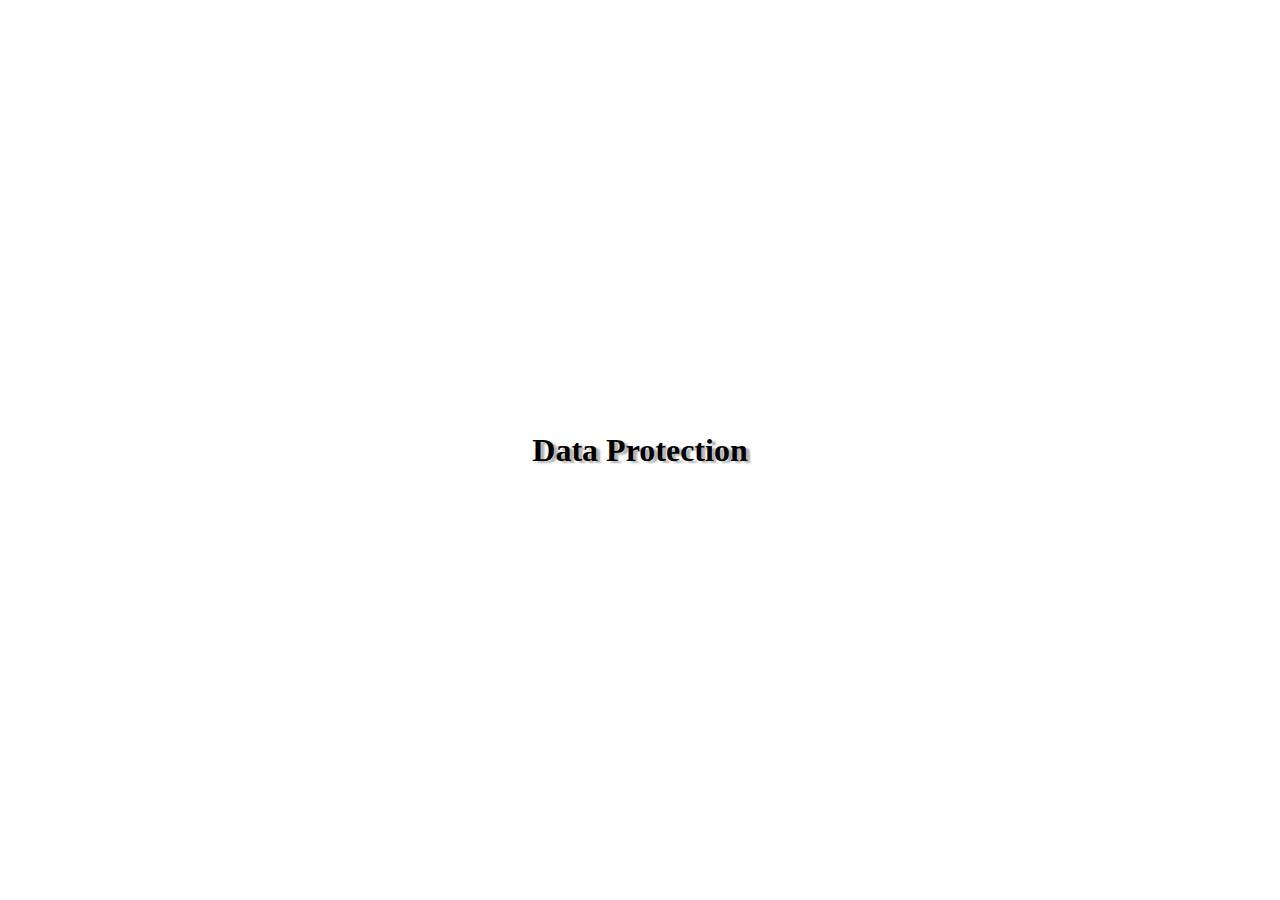
==== data-protection.html @ 67b08e8c "implementing game logic" ====
<!DOCTYPE html>
<html lang="en" translate="no">

<head>
    <meta charset="UTF-8">
    <meta name="viewport" content="width=device-width, initial-scale=1.0">
    <title>Data Protection</title>

    <link rel="stylesheet" href="./style.css">
    <link rel="shortcut icon" href="./img/3_enemies_chicken/chicken_normal/1_walk/2_w.png" type="image/x-icon">

</head>
<body>

    <h1>Data Protection</h1>
    
</body>
</html>
---- style.css ----
@font-face {
    font-family: Rio Grande;
    src: url('./fonts/RioGrande.ttf');
}

.d-none {
    display: none !important;
}

html {
    background: url('./img/10_additional/6zif_0t9r_210426_generated.png') no-repeat center center fixed;
    -webkit-background-size: cover;
    -moz-background-size: cover;
    -o-background-size: cover;
    background-size: cover;
}

body {
    display: flex;
    flex-direction: column;
    align-items: center;
    justify-content: center;
    height: 100vh;
    font-family: 'Rio Grande';
    margin: 0;
}

h1 {
    font-family: 'Rio Grande', serif;
    text-shadow: 4px 2px 2px rgba(0, 0, 0, 0.3);
}

canvas {
    background-color: white;
    display: block;
}

.hud-button {
    width: 40px;
}

.hud-button:hover {
    filter: brightness(80%);
    cursor: pointer;
}

.hud-button:active {
    filter: brightness(60%);
}

.mirrored {
    -webkit-transform: scaleX(-1);
    transform: scaleX(-1);
}

.flex-row {
    display: flex;
}

.help-img {
    height: 60px;
}

#user-interface {
    display: flex;
    flex-direction: column;
}

.pos-relative {
    position: relative;
}

.centered {
    justify-content: center;
}

.gap-32 {
    gap: 32px;
}

.gap-8 {
    gap: 8px;
}

.text-centered {
    text-align: center;
}

#hud-top {
    position: absolute;
    top: 0;
    right: 0;
    padding: 8px;
    z-index: 9;
}

#hud-bottom {
    position: absolute;
    bottom: 0;
    left: 0;
    right: 0;
    padding: 8px;
    display: flex;
    justify-content: space-between;
    z-index: 10;
}

#startscreen {
    position: absolute;
    top: 0;
    left: 0;
    width: 720px;
    height: 480px;
    z-index: 12;
}

#imprint-overlay {
    z-index: 3;
    align-items: flex-start;
    padding-top: 130px;
}

#button-start {
    z-index: 13;
    bottom: 0;
    height: 75px;
}

.centered-buttons {
    position: absolute;
    left: 0;
    right: 0;
    display: flex;
    justify-content: center;
    align-items: center;
    gap: 16px;
}

.centered-buttons img {
    width: 120px;
}

.centered-buttons a {
    color: unset;
    text-decoration: none;
    display: flex;
    justify-content: center;
    align-items: center;
    text-align: center;
}

.centered-buttons div:hover {
    filter: brightness(80%);
    cursor: pointer;
}

.centered-buttons a:hover {
    filter: brightness(80%);
    cursor: pointer;
}

.centered-buttons div:active {
    filter: brightness(60%);
}

.centered-buttons a:active {
    filter: brightness(60%);
}

.centered-buttons div {
    position: absolute;
    display: flex;
    justify-content: center;
    align-items: center;
}




#endscreen-game-over {
    position: absolute;
    top: 0;
    left: 0;
    width: 720px;
    height: 480px;
    z-index: 4;
}

/* #help-overlay {
    position: absolute;
    top: 0;
    left: 0;
    right: 0;
    bottom: 0;
    display: flex;
    flex-direction: column;
    justify-content: center;
    padding-top: 100px;
    background-color: rgba(0, 0, 0, 0.3);
} */

.overlay {
    position: absolute;
    top: 0;
    left: 0;
    right: 0;
    bottom: 0;
    /* display: flex;
    flex-direction: column;
    justify-content: center; */
    padding-top: 100px;
    background-color: rgba(0, 0, 0, 0.3);
}

/* Smartphones */
@media only screen and (max-width: 720px) {
    
    canvas {
        width: 100%;
    }
}

@media only screen and (max-height: 480px) {
    
    canvas {
        height: 100vh;
    }
}
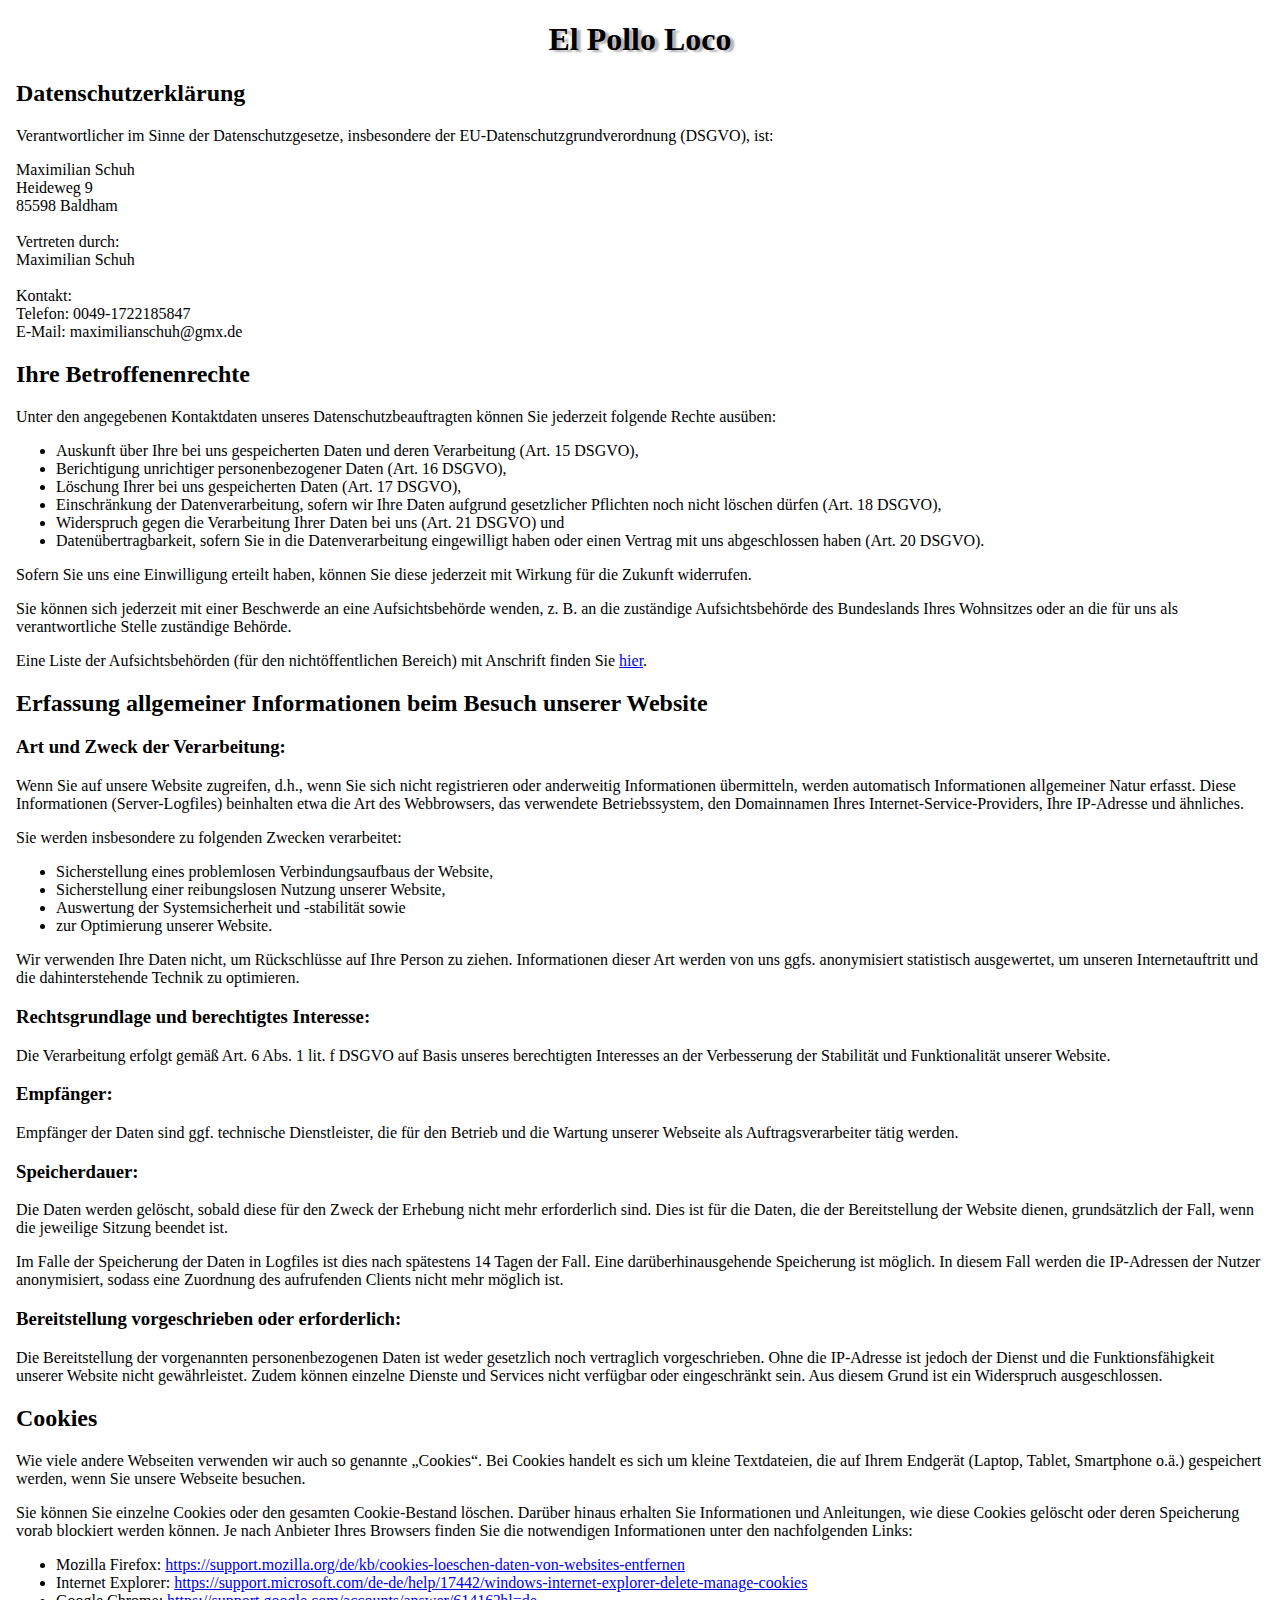
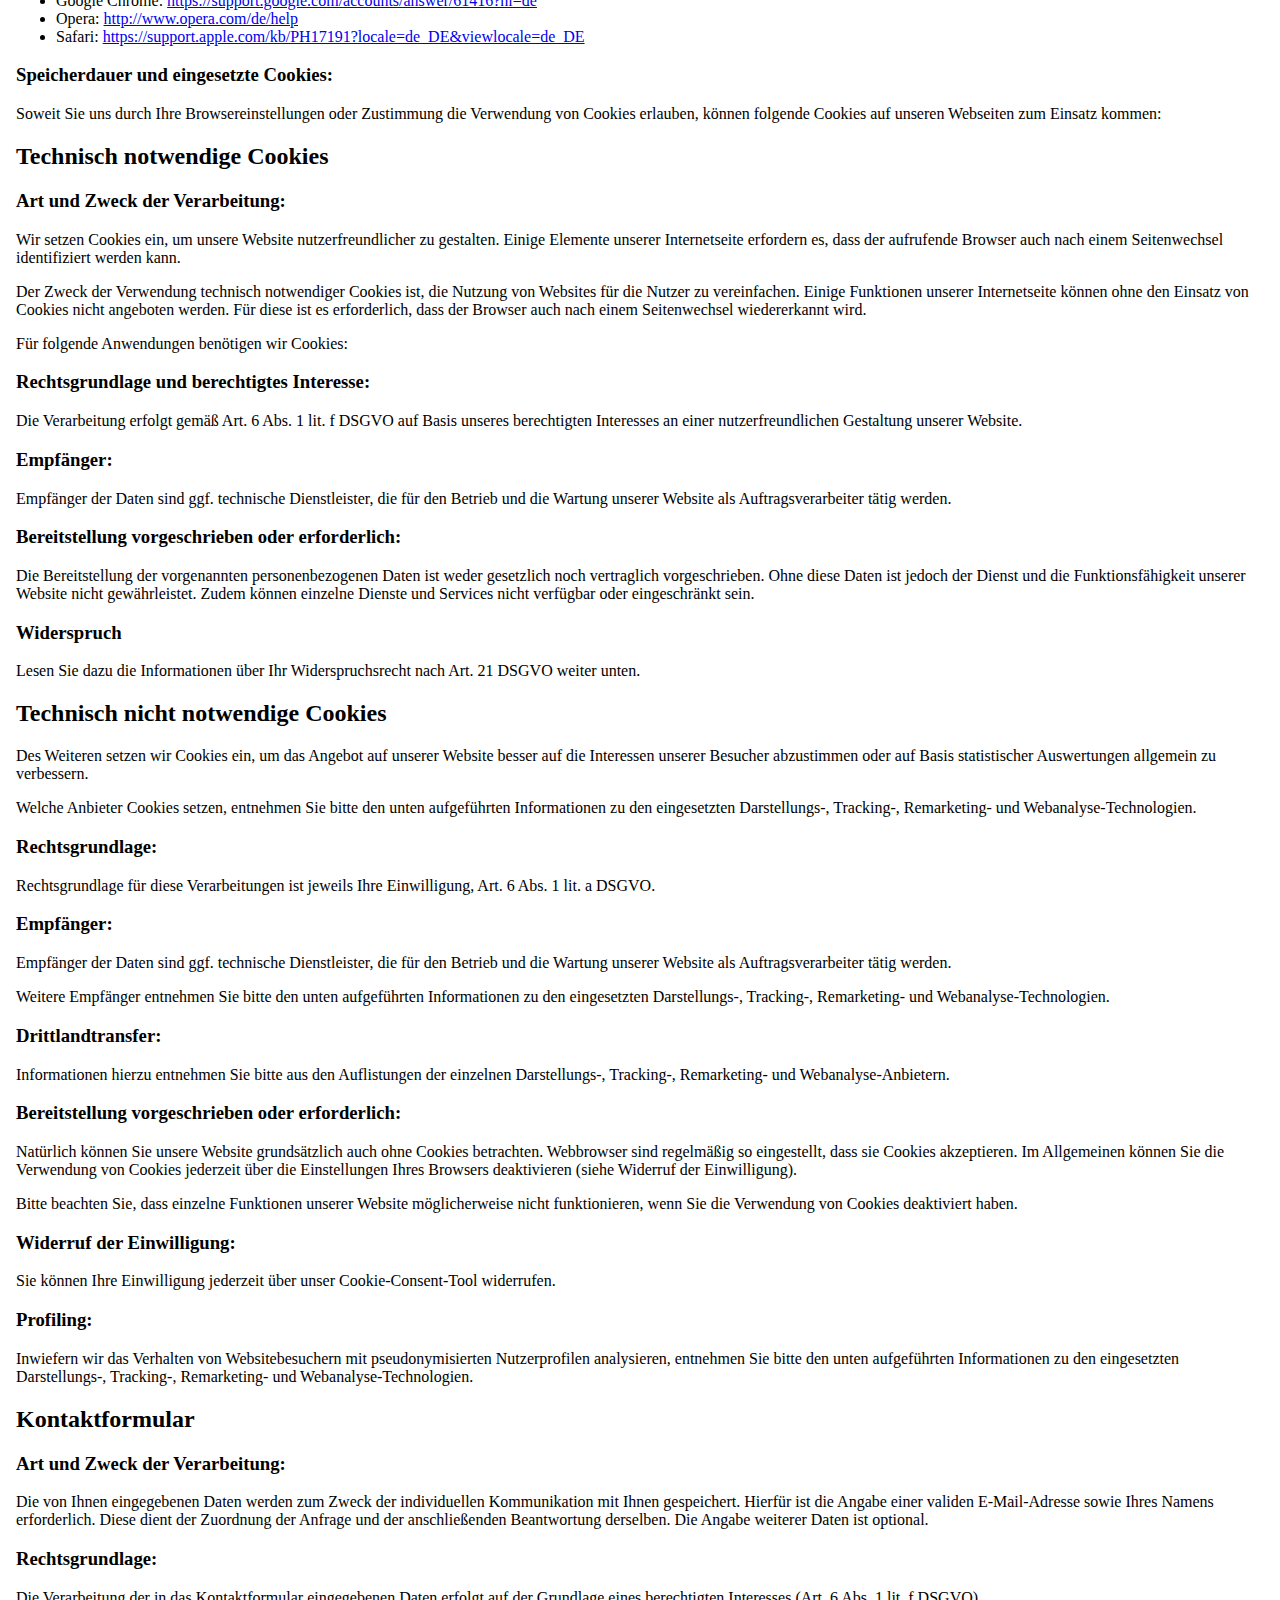
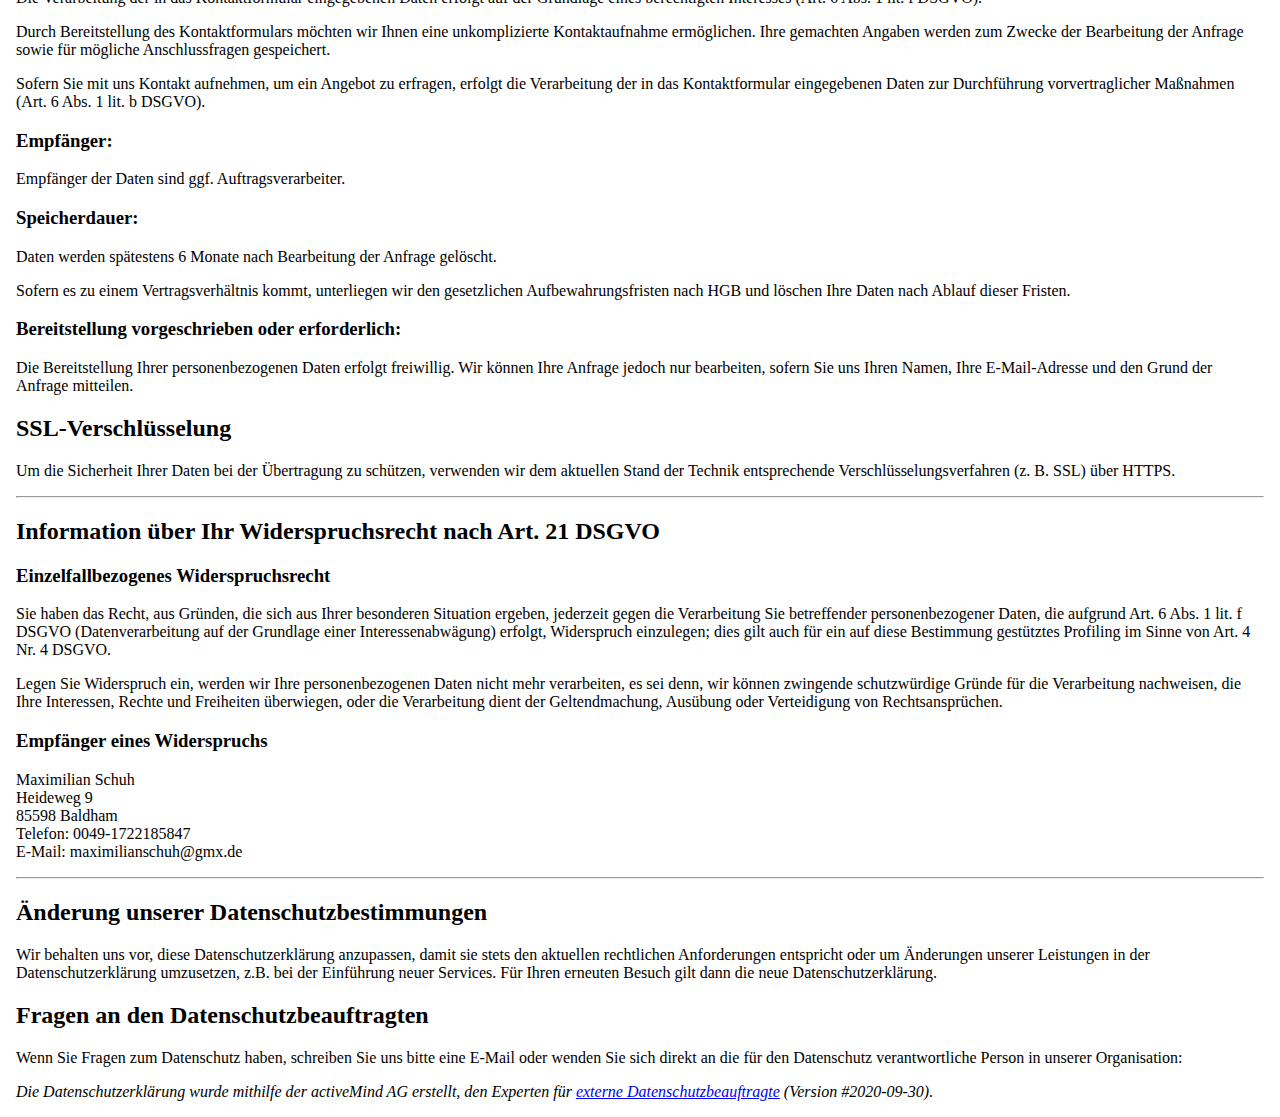
==== commit bf75081f: "imprint" ====
--- a/data-protection.html
+++ b/data-protection.html
@@ -4,15 +4,299 @@
 <head>
     <meta charset="UTF-8">
     <meta name="viewport" content="width=device-width, initial-scale=1.0">
-    <title>Data Protection</title>
+    <title>El Pollo Loco | Datenschutz</title>
 
     <link rel="stylesheet" href="./style.css">
     <link rel="shortcut icon" href="./img/3_enemies_chicken/chicken_normal/1_walk/2_w.png" type="image/x-icon">
 
 </head>
-<body>
-
-    <h1>Data Protection</h1>
-    
+
+<body class="imprint">
+
+    <a class="imprint-headline" href="./index.html">
+        <h1 class="text-centered">El Pollo Loco</h1>
+    </a>
+
+    <h2 class="imprint-headline">Datenschutzerklärung</h2>
+    <p>Verantwortlicher im Sinne der Datenschutzgesetze, insbesondere der EU-Datenschutzgrundverordnung (DSGVO),
+        ist:
+    </p>
+    <p>Maximilian Schuh
+        <br>Heideweg 9
+        <br>85598 Baldham
+        <br>
+        <br>Vertreten durch:
+        <br>Maximilian Schuh
+        <br>
+        <br>Kontakt:
+        <br>Telefon: 0049-1722185847
+        <br>E-Mail: maximilianschuh@gmx.de
+    </p>
+    <h2>Ihre Betroffenenrechte</h2>
+    <p>Unter den angegebenen Kontaktdaten unseres Datenschutzbeauftragten können Sie jederzeit folgende Rechte
+        ausüben:
+    </p>
+    <ul>
+        <li>Auskunft über Ihre bei uns gespeicherten Daten und deren Verarbeitung (Art. 15 DSGVO),</li>
+        <li>Berichtigung unrichtiger personenbezogener Daten (Art. 16 DSGVO),</li>
+        <li>Löschung Ihrer bei uns gespeicherten Daten (Art. 17 DSGVO),</li>
+        <li>Einschränkung der Datenverarbeitung, sofern wir Ihre Daten aufgrund gesetzlicher Pflichten noch
+            nicht
+            löschen dürfen (Art. 18 DSGVO),</li>
+        <li>Widerspruch gegen die Verarbeitung Ihrer Daten bei uns (Art. 21 DSGVO) und</li>
+        <li>Datenübertragbarkeit, sofern Sie in die Datenverarbeitung eingewilligt haben oder einen Vertrag mit
+            uns
+            abgeschlossen haben (Art. 20 DSGVO).</li>
+    </ul>
+    <p>Sofern Sie uns eine Einwilligung erteilt haben, können Sie diese jederzeit mit Wirkung für die Zukunft
+        widerrufen.</p>
+    <p>Sie können sich jederzeit mit einer Beschwerde an eine Aufsichtsbehörde wenden, z. B. an die zuständige
+        Aufsichtsbehörde des Bundeslands Ihres Wohnsitzes oder an die für uns als verantwortliche Stelle
+        zuständige
+        Behörde.</p>
+    <p>Eine Liste der Aufsichtsbehörden (für den nichtöffentlichen Bereich) mit Anschrift finden Sie <a
+            href="https://www.bfdi.bund.de/DE/Service/Anschriften/Laender/Laender-node.html" target="_blank"
+            rel="noopener nofollow">hier</a>.
+    </p>
+    <p></p>
+    <h2>Erfassung allgemeiner Informationen beim Besuch unserer Website</h2>
+    <h3>Art und Zweck der Verarbeitung:</h3>
+    <p>Wenn Sie auf unsere Website zugreifen, d.h., wenn Sie sich nicht registrieren oder anderweitig
+        Informationen
+        übermitteln, werden automatisch Informationen allgemeiner Natur erfasst. Diese Informationen
+        (Server-Logfiles)
+        beinhalten etwa die Art des Webbrowsers, das verwendete Betriebssystem, den Domainnamen Ihres
+        Internet-Service-Providers, Ihre IP-Adresse und ähnliches. </p>
+    <p>Sie werden insbesondere zu folgenden Zwecken verarbeitet:</p>
+    <ul>
+        <li>Sicherstellung eines problemlosen Verbindungsaufbaus der Website,</li>
+        <li>Sicherstellung einer reibungslosen Nutzung unserer Website,</li>
+        <li>Auswertung der Systemsicherheit und -stabilität sowie</li>
+        <li>zur Optimierung unserer Website.</li>
+    </ul>
+    <p>Wir verwenden Ihre Daten nicht, um Rückschlüsse auf Ihre Person zu ziehen. Informationen dieser Art
+        werden
+        von
+        uns ggfs. anonymisiert statistisch ausgewertet, um unseren Internetauftritt und die dahinterstehende
+        Technik
+        zu
+        optimieren. </p>
+    <h3>Rechtsgrundlage und berechtigtes Interesse:</h3>
+    <p>Die Verarbeitung erfolgt gemäß Art. 6 Abs. 1 lit. f DSGVO auf Basis unseres berechtigten Interesses an
+        der
+        Verbesserung der Stabilität und Funktionalität unserer Website.</p>
+    <h3>Empfänger:</h3>
+    <p>Empfänger der Daten sind ggf. technische Dienstleister, die für den Betrieb und die Wartung unserer
+        Webseite
+        als
+        Auftragsverarbeiter tätig werden.</p>
+    <p></p>
+    <h3>Speicherdauer:</h3>
+    <p>Die Daten werden gelöscht, sobald diese für den Zweck der Erhebung nicht mehr erforderlich sind. Dies ist
+        für
+        die
+        Daten, die der Bereitstellung der Website dienen, grundsätzlich der Fall, wenn die jeweilige Sitzung
+        beendet
+        ist. </p>
+    <p> Im Falle der Speicherung der Daten in Logfiles ist dies nach spätestens 14 Tagen der Fall. Eine
+        darüberhinausgehende Speicherung ist möglich. In diesem Fall werden die IP-Adressen der Nutzer
+        anonymisiert,
+        sodass eine Zuordnung des aufrufenden Clients nicht mehr möglich ist.</p>
+    <p></p>
+    <h3>Bereitstellung vorgeschrieben oder erforderlich:</h3>
+    <p>Die Bereitstellung der vorgenannten personenbezogenen Daten ist weder gesetzlich noch vertraglich
+        vorgeschrieben.
+        Ohne die IP-Adresse ist jedoch der Dienst und die Funktionsfähigkeit unserer Website nicht
+        gewährleistet.
+        Zudem
+        können einzelne Dienste und Services nicht verfügbar oder eingeschränkt sein. Aus diesem Grund ist ein
+        Widerspruch ausgeschlossen. </p>
+    <p></p>
+    <h2>Cookies</h2>
+    <p>Wie viele andere Webseiten verwenden wir auch so genannte „Cookies“. Bei Cookies handelt es sich um
+        kleine
+        Textdateien, die auf Ihrem Endgerät (Laptop, Tablet, Smartphone o.ä.) gespeichert werden, wenn Sie
+        unsere
+        Webseite besuchen. </p>
+    <p>Sie können Sie einzelne Cookies oder den gesamten Cookie-Bestand löschen. Darüber hinaus erhalten Sie
+        Informationen und Anleitungen, wie diese Cookies gelöscht oder deren Speicherung vorab blockiert werden
+        können.
+        Je nach Anbieter Ihres Browsers finden Sie die notwendigen Informationen unter den nachfolgenden Links:
+    </p>
+    <ul>
+        <li>Mozilla Firefox: <a href="https://support.mozilla.org/de/kb/cookies-loeschen-daten-von-websites-entfernen"
+                target="_blank"
+                rel="nofollow noopener">https://support.mozilla.org/de/kb/cookies-loeschen-daten-von-websites-entfernen</a>
+        </li>
+        <li>Internet Explorer: <a
+                href="https://support.microsoft.com/de-de/help/17442/windows-internet-explorer-delete-manage-cookies"
+                target="_blank"
+                rel="nofollow noopener">https://support.microsoft.com/de-de/help/17442/windows-internet-explorer-delete-manage-cookies</a>
+        </li>
+        <li>Google Chrome: <a href="https://support.google.com/accounts/answer/61416?hl=de" target="_blank"
+                rel="nofollow noopener">https://support.google.com/accounts/answer/61416?hl=de</a></li>
+        <li>Opera: <a href="http://www.opera.com/de/help" target="_blank"
+                rel="nofollow noopener">http://www.opera.com/de/help</a></li>
+        <li>Safari: <a href="https://support.apple.com/kb/PH17191?locale=de_DE&viewlocale=de_DE" target="_blank"
+                rel="nofollow noopener">https://support.apple.com/kb/PH17191?locale=de_DE&viewlocale=de_DE</a>
+        </li>
+    </ul>
+    <h3>Speicherdauer und eingesetzte Cookies:</h3>
+    <p>Soweit Sie uns durch Ihre Browsereinstellungen oder Zustimmung die Verwendung von Cookies erlauben,
+        können
+        folgende Cookies auf unseren Webseiten zum Einsatz kommen:</p>
+    <p></p>
+
+    <p></p>
+    <h2>Technisch notwendige Cookies </h2>
+    <h3>Art und Zweck der Verarbeitung: </h3>
+    <p>Wir setzen Cookies ein, um unsere Website nutzerfreundlicher zu gestalten. Einige Elemente unserer
+        Internetseite
+        erfordern es, dass der aufrufende Browser auch nach einem Seitenwechsel identifiziert werden kann.</p>
+    <p>Der Zweck der Verwendung technisch notwendiger Cookies ist, die Nutzung von Websites für die Nutzer zu
+        vereinfachen. Einige Funktionen unserer Internetseite können ohne den Einsatz von Cookies nicht
+        angeboten
+        werden. Für diese ist es erforderlich, dass der Browser auch nach einem Seitenwechsel wiedererkannt
+        wird.
+    </p>
+    <p>Für folgende Anwendungen benötigen wir Cookies:</p>
+    <p></p>
+    <h3>Rechtsgrundlage und berechtigtes Interesse: </h3>
+    <p>Die Verarbeitung erfolgt gemäß Art. 6 Abs. 1 lit. f DSGVO auf Basis unseres berechtigten Interesses an
+        einer
+        nutzerfreundlichen Gestaltung unserer Website.</p>
+    <h3>Empfänger: </h3>
+    <p>Empfänger der Daten sind ggf. technische Dienstleister, die für den Betrieb und die Wartung unserer
+        Website
+        als
+        Auftragsverarbeiter tätig werden.</p>
+    <p></p>
+    <h3>Bereitstellung vorgeschrieben oder erforderlich:</h3>
+    <p>Die Bereitstellung der vorgenannten personenbezogenen Daten ist weder gesetzlich noch vertraglich
+        vorgeschrieben.
+        Ohne diese Daten ist jedoch der Dienst und die Funktionsfähigkeit unserer Website nicht gewährleistet.
+        Zudem
+        können einzelne Dienste und Services nicht verfügbar oder eingeschränkt sein.</p>
+    <h3>Widerspruch</h3>
+    <p>Lesen Sie dazu die Informationen über Ihr Widerspruchsrecht nach Art. 21 DSGVO weiter unten.</p>
+    <p></p>
+    <h2>Technisch nicht notwendige Cookies</h2>
+    <p>Des Weiteren setzen wir Cookies ein, um das Angebot auf unserer Website besser auf die Interessen unserer
+        Besucher abzustimmen oder auf Basis statistischer Auswertungen allgemein zu verbessern.</p>
+    <p>Welche Anbieter Cookies setzen, entnehmen Sie bitte den unten aufgeführten Informationen zu den
+        eingesetzten
+        Darstellungs-, Tracking-, Remarketing- und Webanalyse-Technologien.</p>
+    <h3>Rechtsgrundlage:</h3>
+    <p>Rechtsgrundlage für diese Verarbeitungen ist jeweils Ihre Einwilligung, Art. 6 Abs. 1 lit. a DSGVO.</p>
+    <h3>Empfänger:</h3>
+    <p>Empfänger der Daten sind ggf. technische Dienstleister, die für den Betrieb und die Wartung unserer
+        Website
+        als
+        Auftragsverarbeiter tätig werden. </p>
+    <p>Weitere Empfänger entnehmen Sie bitte den unten aufgeführten Informationen zu den eingesetzten
+        Darstellungs-,
+        Tracking-, Remarketing- und Webanalyse-Technologien.</p>
+    <h3>Drittlandtransfer:</h3>
+    <p>Informationen hierzu entnehmen Sie bitte aus den Auflistungen der einzelnen Darstellungs-, Tracking-,
+        Remarketing- und Webanalyse-Anbietern.</p>
+    <h3>Bereitstellung vorgeschrieben oder erforderlich:</h3>
+    <p>Natürlich können Sie unsere Website grundsätzlich auch ohne Cookies betrachten. Webbrowser sind
+        regelmäßig so
+        eingestellt, dass sie Cookies akzeptieren. Im Allgemeinen können Sie die Verwendung von Cookies
+        jederzeit
+        über
+        die Einstellungen Ihres Browsers deaktivieren (siehe Widerruf der Einwilligung).</p>
+    <p>Bitte beachten Sie, dass einzelne Funktionen unserer Website möglicherweise nicht funktionieren, wenn Sie
+        die
+        Verwendung von Cookies deaktiviert haben.</p>
+    <h3>Widerruf der Einwilligung:</h3>
+    <p>Sie können Ihre Einwilligung jederzeit über unser Cookie-Consent-Tool widerrufen. </p>
+    <h3>Profiling:</h3>
+    <p>Inwiefern wir das Verhalten von Websitebesuchern mit pseudonymisierten Nutzerprofilen analysieren,
+        entnehmen
+        Sie
+        bitte den unten aufgeführten Informationen zu den eingesetzten Darstellungs-, Tracking-, Remarketing-
+        und
+        Webanalyse-Technologien.</p>
+    <p></p>
+    <h2>Kontaktformular</h2>
+    <h3>Art und Zweck der Verarbeitung:</h3>
+    <p>Die von Ihnen eingegebenen Daten werden zum Zweck der individuellen Kommunikation mit Ihnen gespeichert.
+        Hierfür
+        ist die Angabe einer validen E-Mail-Adresse sowie Ihres Namens erforderlich. Diese dient der Zuordnung
+        der
+        Anfrage und der anschließenden Beantwortung derselben. Die Angabe weiterer Daten ist optional.</p>
+    <h3>Rechtsgrundlage:</h3>
+    <p>Die Verarbeitung der in das Kontaktformular eingegebenen Daten erfolgt auf der Grundlage eines
+        berechtigten
+        Interesses (Art. 6 Abs. 1 lit. f DSGVO).</p>
+    <p>Durch Bereitstellung des Kontaktformulars möchten wir Ihnen eine unkomplizierte Kontaktaufnahme
+        ermöglichen.
+        Ihre
+        gemachten Angaben werden zum Zwecke der Bearbeitung der Anfrage sowie für mögliche Anschlussfragen
+        gespeichert.
+    </p>
+    <p>Sofern Sie mit uns Kontakt aufnehmen, um ein Angebot zu erfragen, erfolgt die Verarbeitung der in das
+        Kontaktformular eingegebenen Daten zur Durchführung vorvertraglicher Maßnahmen (Art. 6 Abs. 1 lit. b
+        DSGVO).
+    </p>
+    <h3>Empfänger:</h3>
+    <p>Empfänger der Daten sind ggf. Auftragsverarbeiter.</p>
+    <p></p>
+    <h3>Speicherdauer:</h3>
+    <p>Daten werden spätestens 6 Monate nach Bearbeitung der Anfrage gelöscht.</p>
+    <p>Sofern es zu einem Vertragsverhältnis kommt, unterliegen wir den gesetzlichen Aufbewahrungsfristen nach
+        HGB
+        und
+        löschen Ihre Daten nach Ablauf dieser Fristen. </p>
+    <h3>Bereitstellung vorgeschrieben oder erforderlich:</h3>
+    <p>Die Bereitstellung Ihrer personenbezogenen Daten erfolgt freiwillig. Wir können Ihre Anfrage jedoch nur
+        bearbeiten, sofern Sie uns Ihren Namen, Ihre E-Mail-Adresse und den Grund der Anfrage mitteilen.</p>
+    <p></p>
+    <h2>SSL-Verschlüsselung</h2>
+    <p>Um die Sicherheit Ihrer Daten bei der Übertragung zu schützen, verwenden wir dem aktuellen Stand der
+        Technik
+        entsprechende Verschlüsselungsverfahren (z. B. SSL) über HTTPS.</p>
+    <p></p>
+    <hr>
+    <h2>Information über Ihr Widerspruchsrecht nach Art. 21 DSGVO</h2>
+    <h3>Einzelfallbezogenes Widerspruchsrecht</h3>
+    <p>Sie haben das Recht, aus Gründen, die sich aus Ihrer besonderen Situation ergeben, jederzeit gegen die
+        Verarbeitung Sie betreffender personenbezogener Daten, die aufgrund Art. 6 Abs. 1 lit. f DSGVO
+        (Datenverarbeitung auf der Grundlage einer Interessenabwägung) erfolgt, Widerspruch einzulegen; dies
+        gilt
+        auch
+        für ein auf diese Bestimmung gestütztes Profiling im Sinne von Art. 4 Nr. 4 DSGVO.</p>
+    <p>Legen Sie Widerspruch ein, werden wir Ihre personenbezogenen Daten nicht mehr verarbeiten, es sei denn,
+        wir
+        können zwingende schutzwürdige Gründe für die Verarbeitung nachweisen, die Ihre Interessen, Rechte und
+        Freiheiten überwiegen, oder die Verarbeitung dient der Geltendmachung, Ausübung oder Verteidigung von
+        Rechtsansprüchen.</p>
+    <h3>Empfänger eines Widerspruchs</h3>
+    <p>Maximilian Schuh
+        <br>Heideweg 9
+        <br>85598 Baldham
+        <br>Telefon: 0049-1722185847
+        <br>E-Mail: maximilianschuh@gmx.de
+    </p>
+    <hr>
+    <h2>Änderung unserer Datenschutzbestimmungen</h2>
+    <p>Wir behalten uns vor, diese Datenschutzerklärung anzupassen, damit sie stets den aktuellen rechtlichen
+        Anforderungen entspricht oder um Änderungen unserer Leistungen in der Datenschutzerklärung umzusetzen,
+        z.B.
+        bei
+        der Einführung neuer Services. Für Ihren erneuten Besuch gilt dann die neue Datenschutzerklärung.</p>
+    <h2>Fragen an den Datenschutzbeauftragten</h2>
+    <p>Wenn Sie Fragen zum Datenschutz haben, schreiben Sie uns bitte eine E-Mail oder wenden Sie sich direkt an
+        die
+        für
+        den Datenschutz verantwortliche Person in unserer Organisation:</p>
+    <p></p>
+    <p><em>Die Datenschutzerklärung wurde mithilfe der activeMind AG erstellt, den Experten für <a
+                href="https://www.activemind.de/datenschutz/datenschutzbeauftragter/" target="_blank"
+                rel="noopener">externe Datenschutzbeauftragte</a> (Version #2020-09-30).</em>
+    </p>
+
 </body>
+
 </html>--- a/style.css
+++ b/style.css
@@ -3,11 +3,30 @@
     src: url('./fonts/RioGrande.ttf');
 }
 
+@font-face {
+    font-family: Roboto;
+    src: url('./fonts/Roboto-Regular.ttf');
+}
+
+.imprint {
+    font-family: 'Roboto';
+    display: block;
+    margin: 16px;
+    height: unset;
+}
+
+.imprint-headline {
+    font-family: 'Roboto';
+    text-shadow: none;
+    text-decoration: none;
+    color: unset;
+}
+
 .d-none {
     display: none !important;
 }
 
-html {
+.bg-img {
     background: url('./img/10_additional/6zif_0t9r_210426_generated.png') no-repeat center center fixed;
     -webkit-background-size: cover;
     -moz-background-size: cover;
@@ -214,14 +233,14 @@
 
 /* Smartphones */
 @media only screen and (max-width: 720px) {
-    
+
     canvas {
         width: 100%;
     }
 }
 
 @media only screen and (max-height: 480px) {
-    
+
     canvas {
         height: 100vh;
     }
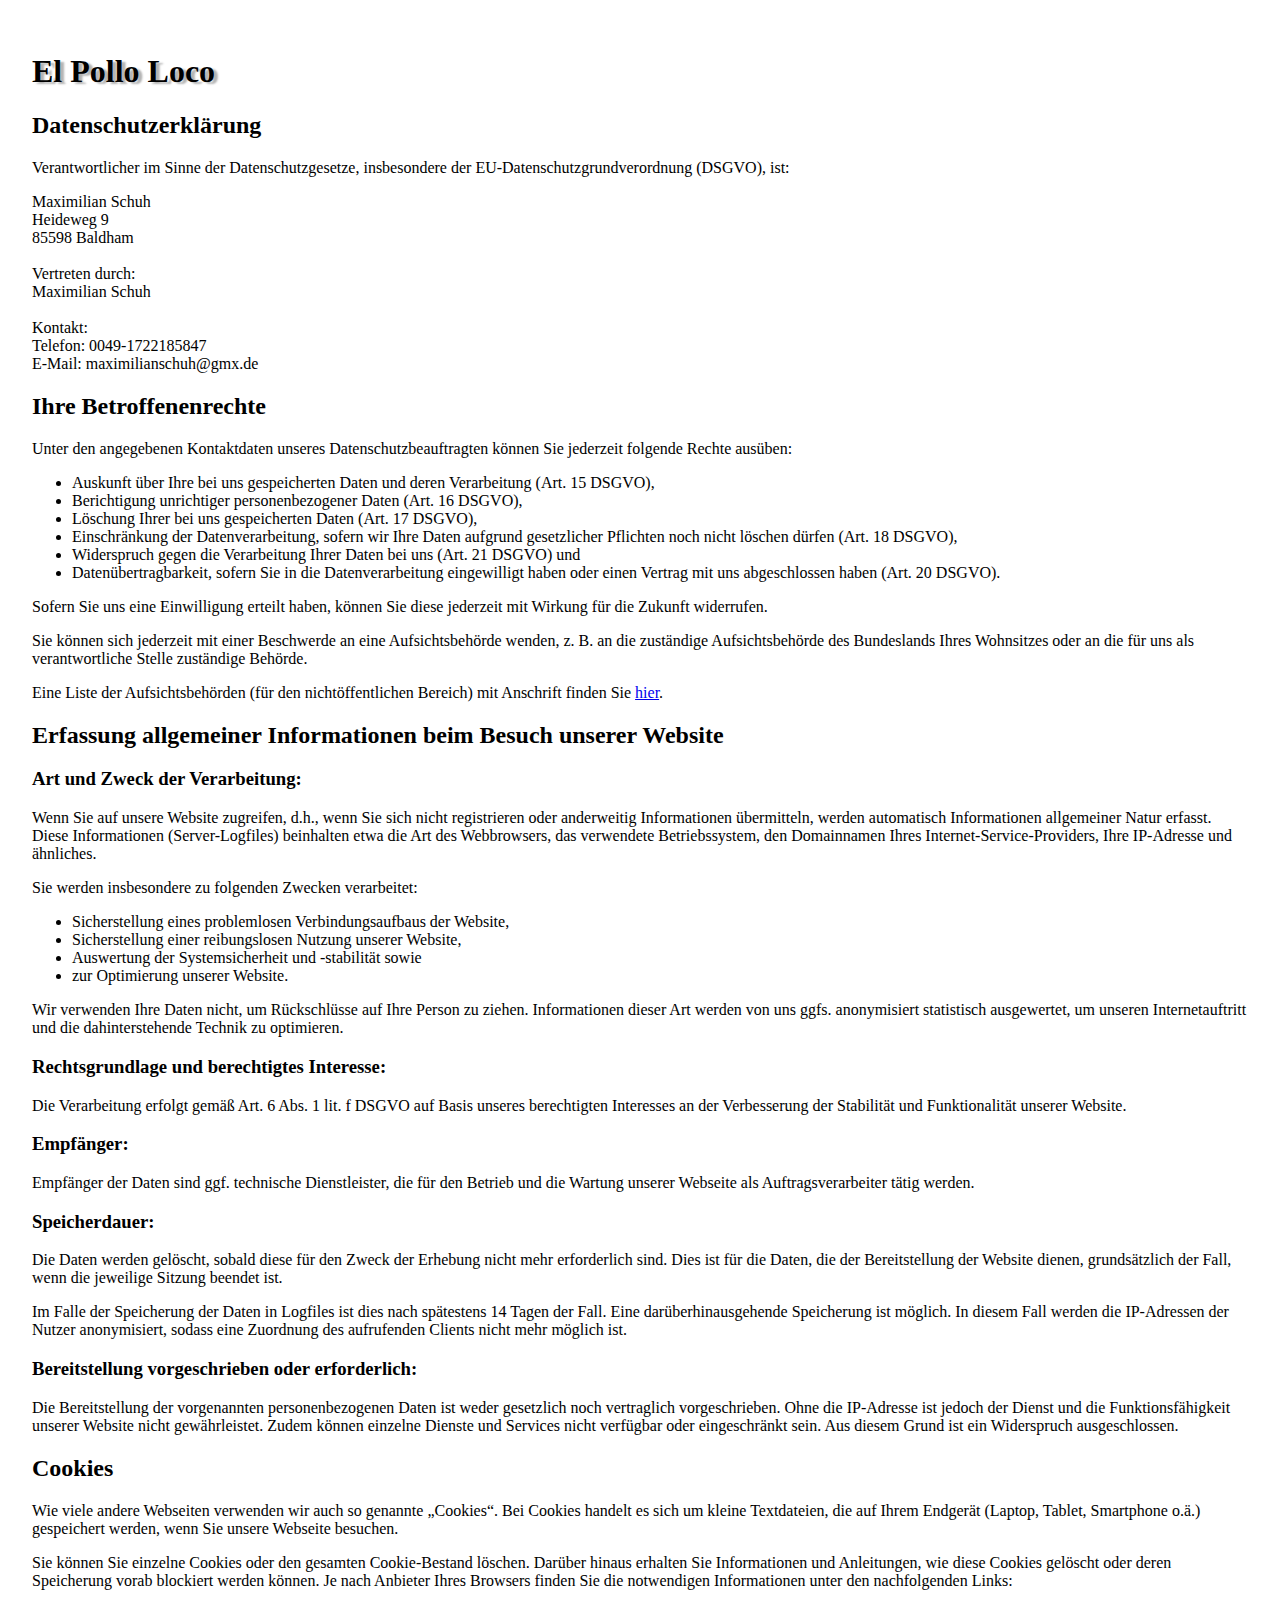
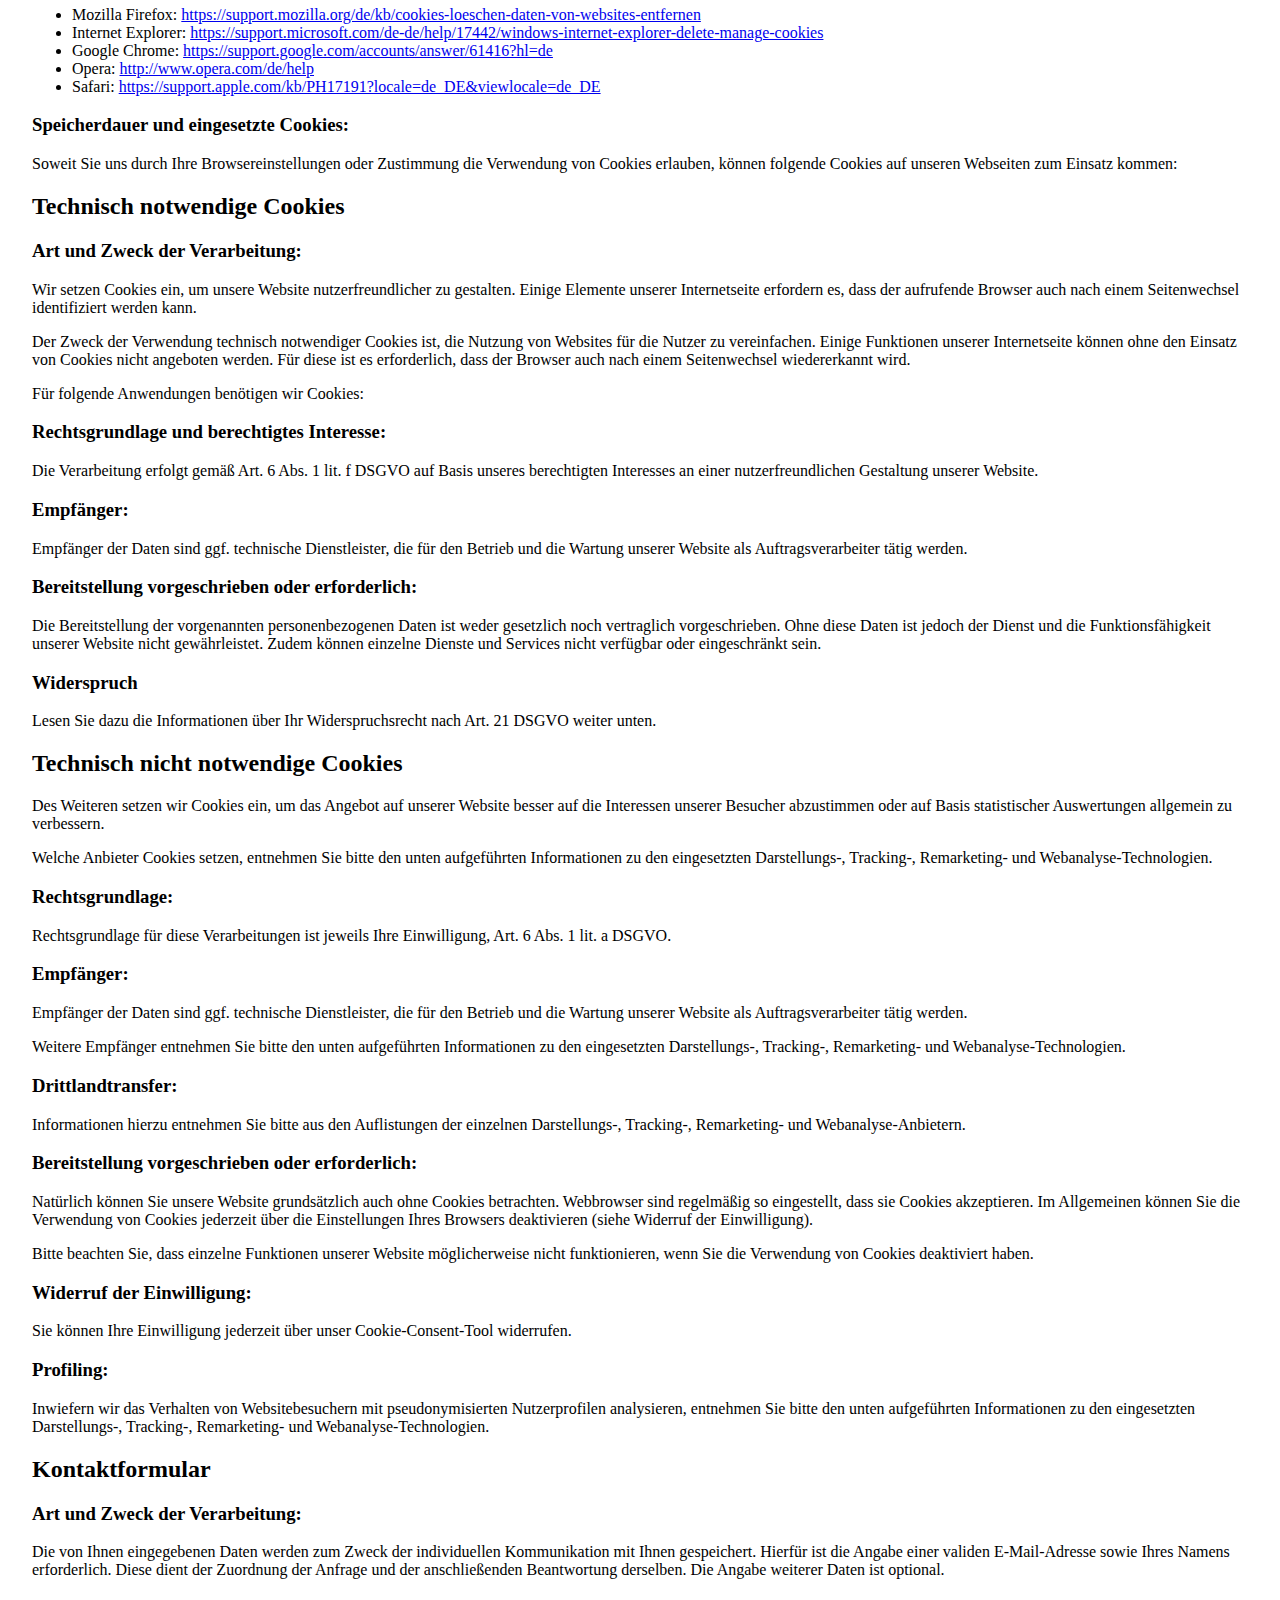
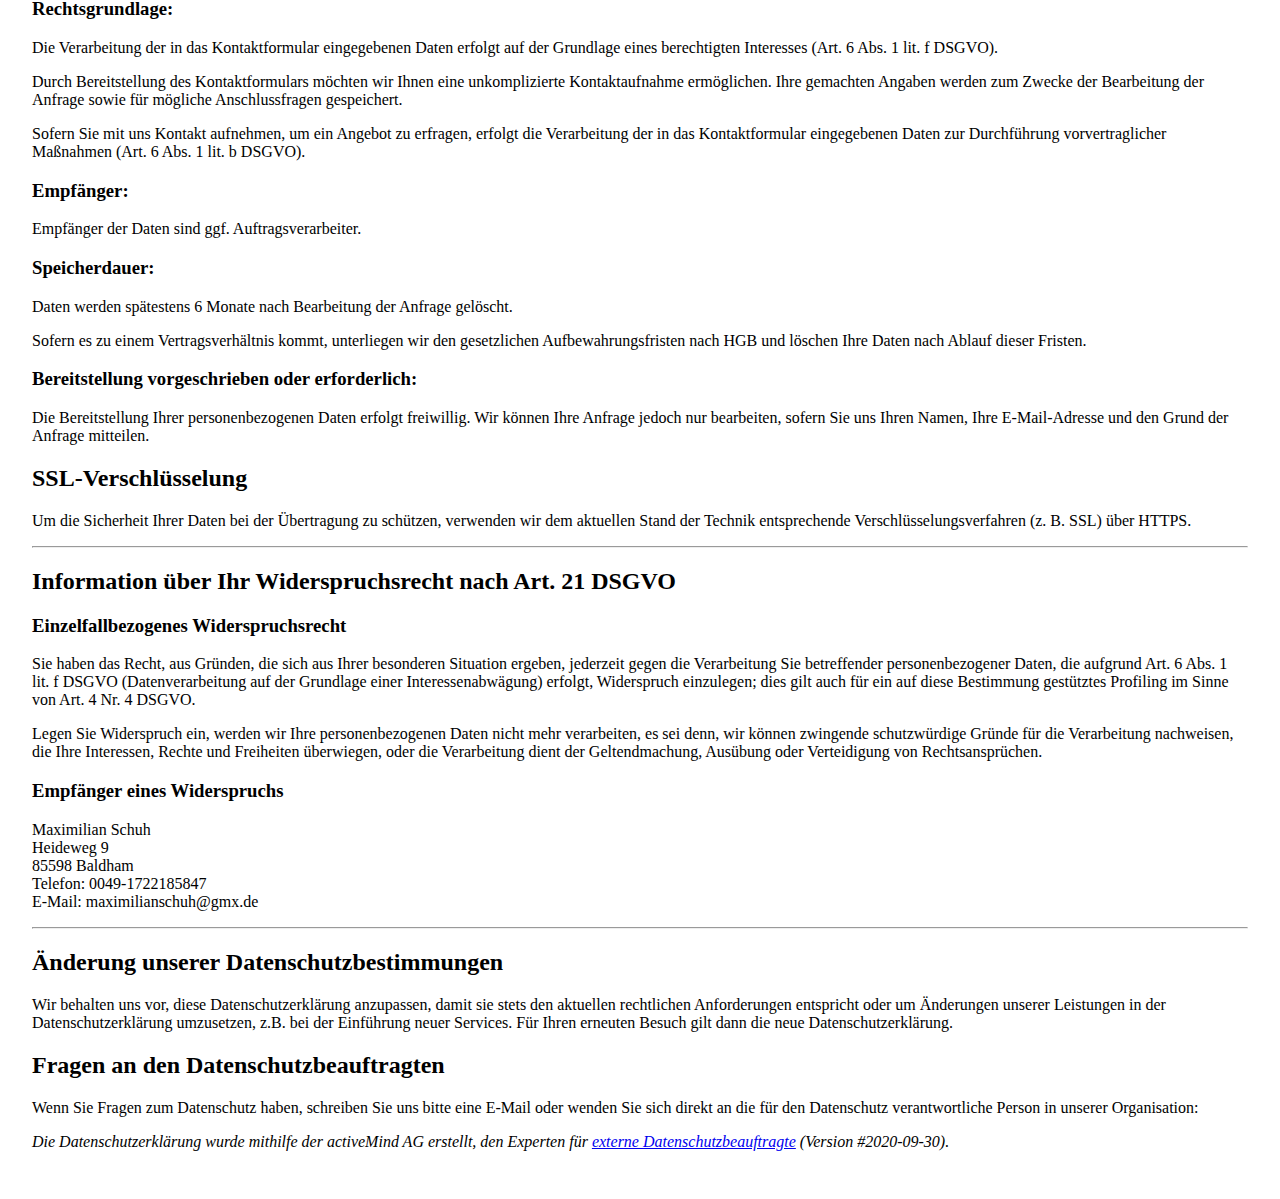
==== commit d1ccfb69: "responsive design improvements" ====
--- a/data-protection.html
+++ b/data-protection.html
@@ -1,5 +1,5 @@
 <!DOCTYPE html>
-<html lang="en" translate="no">
+<html lang="de" translate="no">
 
 <head>
     <meta charset="UTF-8">
@@ -13,290 +13,294 @@
 
 <body class="imprint">
 
-    <a class="imprint-headline" href="./index.html">
-        <h1 class="text-centered">El Pollo Loco</h1>
-    </a>
-
-    <h2 class="imprint-headline">Datenschutzerklärung</h2>
-    <p>Verantwortlicher im Sinne der Datenschutzgesetze, insbesondere der EU-Datenschutzgrundverordnung (DSGVO),
-        ist:
-    </p>
-    <p>Maximilian Schuh
-        <br>Heideweg 9
-        <br>85598 Baldham
-        <br>
-        <br>Vertreten durch:
-        <br>Maximilian Schuh
-        <br>
-        <br>Kontakt:
-        <br>Telefon: 0049-1722185847
-        <br>E-Mail: maximilianschuh@gmx.de
-    </p>
-    <h2>Ihre Betroffenenrechte</h2>
-    <p>Unter den angegebenen Kontaktdaten unseres Datenschutzbeauftragten können Sie jederzeit folgende Rechte
-        ausüben:
-    </p>
-    <ul>
-        <li>Auskunft über Ihre bei uns gespeicherten Daten und deren Verarbeitung (Art. 15 DSGVO),</li>
-        <li>Berichtigung unrichtiger personenbezogener Daten (Art. 16 DSGVO),</li>
-        <li>Löschung Ihrer bei uns gespeicherten Daten (Art. 17 DSGVO),</li>
-        <li>Einschränkung der Datenverarbeitung, sofern wir Ihre Daten aufgrund gesetzlicher Pflichten noch
-            nicht
-            löschen dürfen (Art. 18 DSGVO),</li>
-        <li>Widerspruch gegen die Verarbeitung Ihrer Daten bei uns (Art. 21 DSGVO) und</li>
-        <li>Datenübertragbarkeit, sofern Sie in die Datenverarbeitung eingewilligt haben oder einen Vertrag mit
-            uns
-            abgeschlossen haben (Art. 20 DSGVO).</li>
-    </ul>
-    <p>Sofern Sie uns eine Einwilligung erteilt haben, können Sie diese jederzeit mit Wirkung für die Zukunft
-        widerrufen.</p>
-    <p>Sie können sich jederzeit mit einer Beschwerde an eine Aufsichtsbehörde wenden, z. B. an die zuständige
-        Aufsichtsbehörde des Bundeslands Ihres Wohnsitzes oder an die für uns als verantwortliche Stelle
-        zuständige
-        Behörde.</p>
-    <p>Eine Liste der Aufsichtsbehörden (für den nichtöffentlichen Bereich) mit Anschrift finden Sie <a
-            href="https://www.bfdi.bund.de/DE/Service/Anschriften/Laender/Laender-node.html" target="_blank"
-            rel="noopener nofollow">hier</a>.
-    </p>
-    <p></p>
-    <h2>Erfassung allgemeiner Informationen beim Besuch unserer Website</h2>
-    <h3>Art und Zweck der Verarbeitung:</h3>
-    <p>Wenn Sie auf unsere Website zugreifen, d.h., wenn Sie sich nicht registrieren oder anderweitig
-        Informationen
-        übermitteln, werden automatisch Informationen allgemeiner Natur erfasst. Diese Informationen
-        (Server-Logfiles)
-        beinhalten etwa die Art des Webbrowsers, das verwendete Betriebssystem, den Domainnamen Ihres
-        Internet-Service-Providers, Ihre IP-Adresse und ähnliches. </p>
-    <p>Sie werden insbesondere zu folgenden Zwecken verarbeitet:</p>
-    <ul>
-        <li>Sicherstellung eines problemlosen Verbindungsaufbaus der Website,</li>
-        <li>Sicherstellung einer reibungslosen Nutzung unserer Website,</li>
-        <li>Auswertung der Systemsicherheit und -stabilität sowie</li>
-        <li>zur Optimierung unserer Website.</li>
-    </ul>
-    <p>Wir verwenden Ihre Daten nicht, um Rückschlüsse auf Ihre Person zu ziehen. Informationen dieser Art
-        werden
-        von
-        uns ggfs. anonymisiert statistisch ausgewertet, um unseren Internetauftritt und die dahinterstehende
-        Technik
-        zu
-        optimieren. </p>
-    <h3>Rechtsgrundlage und berechtigtes Interesse:</h3>
-    <p>Die Verarbeitung erfolgt gemäß Art. 6 Abs. 1 lit. f DSGVO auf Basis unseres berechtigten Interesses an
-        der
-        Verbesserung der Stabilität und Funktionalität unserer Website.</p>
-    <h3>Empfänger:</h3>
-    <p>Empfänger der Daten sind ggf. technische Dienstleister, die für den Betrieb und die Wartung unserer
-        Webseite
-        als
-        Auftragsverarbeiter tätig werden.</p>
-    <p></p>
-    <h3>Speicherdauer:</h3>
-    <p>Die Daten werden gelöscht, sobald diese für den Zweck der Erhebung nicht mehr erforderlich sind. Dies ist
-        für
-        die
-        Daten, die der Bereitstellung der Website dienen, grundsätzlich der Fall, wenn die jeweilige Sitzung
-        beendet
-        ist. </p>
-    <p> Im Falle der Speicherung der Daten in Logfiles ist dies nach spätestens 14 Tagen der Fall. Eine
-        darüberhinausgehende Speicherung ist möglich. In diesem Fall werden die IP-Adressen der Nutzer
-        anonymisiert,
-        sodass eine Zuordnung des aufrufenden Clients nicht mehr möglich ist.</p>
-    <p></p>
-    <h3>Bereitstellung vorgeschrieben oder erforderlich:</h3>
-    <p>Die Bereitstellung der vorgenannten personenbezogenen Daten ist weder gesetzlich noch vertraglich
-        vorgeschrieben.
-        Ohne die IP-Adresse ist jedoch der Dienst und die Funktionsfähigkeit unserer Website nicht
-        gewährleistet.
-        Zudem
-        können einzelne Dienste und Services nicht verfügbar oder eingeschränkt sein. Aus diesem Grund ist ein
-        Widerspruch ausgeschlossen. </p>
-    <p></p>
-    <h2>Cookies</h2>
-    <p>Wie viele andere Webseiten verwenden wir auch so genannte „Cookies“. Bei Cookies handelt es sich um
-        kleine
-        Textdateien, die auf Ihrem Endgerät (Laptop, Tablet, Smartphone o.ä.) gespeichert werden, wenn Sie
-        unsere
-        Webseite besuchen. </p>
-    <p>Sie können Sie einzelne Cookies oder den gesamten Cookie-Bestand löschen. Darüber hinaus erhalten Sie
-        Informationen und Anleitungen, wie diese Cookies gelöscht oder deren Speicherung vorab blockiert werden
-        können.
-        Je nach Anbieter Ihres Browsers finden Sie die notwendigen Informationen unter den nachfolgenden Links:
-    </p>
-    <ul>
-        <li>Mozilla Firefox: <a href="https://support.mozilla.org/de/kb/cookies-loeschen-daten-von-websites-entfernen"
-                target="_blank"
-                rel="nofollow noopener">https://support.mozilla.org/de/kb/cookies-loeschen-daten-von-websites-entfernen</a>
-        </li>
-        <li>Internet Explorer: <a
-                href="https://support.microsoft.com/de-de/help/17442/windows-internet-explorer-delete-manage-cookies"
-                target="_blank"
-                rel="nofollow noopener">https://support.microsoft.com/de-de/help/17442/windows-internet-explorer-delete-manage-cookies</a>
-        </li>
-        <li>Google Chrome: <a href="https://support.google.com/accounts/answer/61416?hl=de" target="_blank"
-                rel="nofollow noopener">https://support.google.com/accounts/answer/61416?hl=de</a></li>
-        <li>Opera: <a href="http://www.opera.com/de/help" target="_blank"
-                rel="nofollow noopener">http://www.opera.com/de/help</a></li>
-        <li>Safari: <a href="https://support.apple.com/kb/PH17191?locale=de_DE&viewlocale=de_DE" target="_blank"
-                rel="nofollow noopener">https://support.apple.com/kb/PH17191?locale=de_DE&viewlocale=de_DE</a>
-        </li>
-    </ul>
-    <h3>Speicherdauer und eingesetzte Cookies:</h3>
-    <p>Soweit Sie uns durch Ihre Browsereinstellungen oder Zustimmung die Verwendung von Cookies erlauben,
-        können
-        folgende Cookies auf unseren Webseiten zum Einsatz kommen:</p>
-    <p></p>
-
-    <p></p>
-    <h2>Technisch notwendige Cookies </h2>
-    <h3>Art und Zweck der Verarbeitung: </h3>
-    <p>Wir setzen Cookies ein, um unsere Website nutzerfreundlicher zu gestalten. Einige Elemente unserer
-        Internetseite
-        erfordern es, dass der aufrufende Browser auch nach einem Seitenwechsel identifiziert werden kann.</p>
-    <p>Der Zweck der Verwendung technisch notwendiger Cookies ist, die Nutzung von Websites für die Nutzer zu
-        vereinfachen. Einige Funktionen unserer Internetseite können ohne den Einsatz von Cookies nicht
-        angeboten
-        werden. Für diese ist es erforderlich, dass der Browser auch nach einem Seitenwechsel wiedererkannt
-        wird.
-    </p>
-    <p>Für folgende Anwendungen benötigen wir Cookies:</p>
-    <p></p>
-    <h3>Rechtsgrundlage und berechtigtes Interesse: </h3>
-    <p>Die Verarbeitung erfolgt gemäß Art. 6 Abs. 1 lit. f DSGVO auf Basis unseres berechtigten Interesses an
-        einer
-        nutzerfreundlichen Gestaltung unserer Website.</p>
-    <h3>Empfänger: </h3>
-    <p>Empfänger der Daten sind ggf. technische Dienstleister, die für den Betrieb und die Wartung unserer
-        Website
-        als
-        Auftragsverarbeiter tätig werden.</p>
-    <p></p>
-    <h3>Bereitstellung vorgeschrieben oder erforderlich:</h3>
-    <p>Die Bereitstellung der vorgenannten personenbezogenen Daten ist weder gesetzlich noch vertraglich
-        vorgeschrieben.
-        Ohne diese Daten ist jedoch der Dienst und die Funktionsfähigkeit unserer Website nicht gewährleistet.
-        Zudem
-        können einzelne Dienste und Services nicht verfügbar oder eingeschränkt sein.</p>
-    <h3>Widerspruch</h3>
-    <p>Lesen Sie dazu die Informationen über Ihr Widerspruchsrecht nach Art. 21 DSGVO weiter unten.</p>
-    <p></p>
-    <h2>Technisch nicht notwendige Cookies</h2>
-    <p>Des Weiteren setzen wir Cookies ein, um das Angebot auf unserer Website besser auf die Interessen unserer
-        Besucher abzustimmen oder auf Basis statistischer Auswertungen allgemein zu verbessern.</p>
-    <p>Welche Anbieter Cookies setzen, entnehmen Sie bitte den unten aufgeführten Informationen zu den
-        eingesetzten
-        Darstellungs-, Tracking-, Remarketing- und Webanalyse-Technologien.</p>
-    <h3>Rechtsgrundlage:</h3>
-    <p>Rechtsgrundlage für diese Verarbeitungen ist jeweils Ihre Einwilligung, Art. 6 Abs. 1 lit. a DSGVO.</p>
-    <h3>Empfänger:</h3>
-    <p>Empfänger der Daten sind ggf. technische Dienstleister, die für den Betrieb und die Wartung unserer
-        Website
-        als
-        Auftragsverarbeiter tätig werden. </p>
-    <p>Weitere Empfänger entnehmen Sie bitte den unten aufgeführten Informationen zu den eingesetzten
-        Darstellungs-,
-        Tracking-, Remarketing- und Webanalyse-Technologien.</p>
-    <h3>Drittlandtransfer:</h3>
-    <p>Informationen hierzu entnehmen Sie bitte aus den Auflistungen der einzelnen Darstellungs-, Tracking-,
-        Remarketing- und Webanalyse-Anbietern.</p>
-    <h3>Bereitstellung vorgeschrieben oder erforderlich:</h3>
-    <p>Natürlich können Sie unsere Website grundsätzlich auch ohne Cookies betrachten. Webbrowser sind
-        regelmäßig so
-        eingestellt, dass sie Cookies akzeptieren. Im Allgemeinen können Sie die Verwendung von Cookies
-        jederzeit
-        über
-        die Einstellungen Ihres Browsers deaktivieren (siehe Widerruf der Einwilligung).</p>
-    <p>Bitte beachten Sie, dass einzelne Funktionen unserer Website möglicherweise nicht funktionieren, wenn Sie
-        die
-        Verwendung von Cookies deaktiviert haben.</p>
-    <h3>Widerruf der Einwilligung:</h3>
-    <p>Sie können Ihre Einwilligung jederzeit über unser Cookie-Consent-Tool widerrufen. </p>
-    <h3>Profiling:</h3>
-    <p>Inwiefern wir das Verhalten von Websitebesuchern mit pseudonymisierten Nutzerprofilen analysieren,
-        entnehmen
-        Sie
-        bitte den unten aufgeführten Informationen zu den eingesetzten Darstellungs-, Tracking-, Remarketing-
-        und
-        Webanalyse-Technologien.</p>
-    <p></p>
-    <h2>Kontaktformular</h2>
-    <h3>Art und Zweck der Verarbeitung:</h3>
-    <p>Die von Ihnen eingegebenen Daten werden zum Zweck der individuellen Kommunikation mit Ihnen gespeichert.
-        Hierfür
-        ist die Angabe einer validen E-Mail-Adresse sowie Ihres Namens erforderlich. Diese dient der Zuordnung
-        der
-        Anfrage und der anschließenden Beantwortung derselben. Die Angabe weiterer Daten ist optional.</p>
-    <h3>Rechtsgrundlage:</h3>
-    <p>Die Verarbeitung der in das Kontaktformular eingegebenen Daten erfolgt auf der Grundlage eines
-        berechtigten
-        Interesses (Art. 6 Abs. 1 lit. f DSGVO).</p>
-    <p>Durch Bereitstellung des Kontaktformulars möchten wir Ihnen eine unkomplizierte Kontaktaufnahme
-        ermöglichen.
-        Ihre
-        gemachten Angaben werden zum Zwecke der Bearbeitung der Anfrage sowie für mögliche Anschlussfragen
-        gespeichert.
-    </p>
-    <p>Sofern Sie mit uns Kontakt aufnehmen, um ein Angebot zu erfragen, erfolgt die Verarbeitung der in das
-        Kontaktformular eingegebenen Daten zur Durchführung vorvertraglicher Maßnahmen (Art. 6 Abs. 1 lit. b
-        DSGVO).
-    </p>
-    <h3>Empfänger:</h3>
-    <p>Empfänger der Daten sind ggf. Auftragsverarbeiter.</p>
-    <p></p>
-    <h3>Speicherdauer:</h3>
-    <p>Daten werden spätestens 6 Monate nach Bearbeitung der Anfrage gelöscht.</p>
-    <p>Sofern es zu einem Vertragsverhältnis kommt, unterliegen wir den gesetzlichen Aufbewahrungsfristen nach
-        HGB
-        und
-        löschen Ihre Daten nach Ablauf dieser Fristen. </p>
-    <h3>Bereitstellung vorgeschrieben oder erforderlich:</h3>
-    <p>Die Bereitstellung Ihrer personenbezogenen Daten erfolgt freiwillig. Wir können Ihre Anfrage jedoch nur
-        bearbeiten, sofern Sie uns Ihren Namen, Ihre E-Mail-Adresse und den Grund der Anfrage mitteilen.</p>
-    <p></p>
-    <h2>SSL-Verschlüsselung</h2>
-    <p>Um die Sicherheit Ihrer Daten bei der Übertragung zu schützen, verwenden wir dem aktuellen Stand der
-        Technik
-        entsprechende Verschlüsselungsverfahren (z. B. SSL) über HTTPS.</p>
-    <p></p>
-    <hr>
-    <h2>Information über Ihr Widerspruchsrecht nach Art. 21 DSGVO</h2>
-    <h3>Einzelfallbezogenes Widerspruchsrecht</h3>
-    <p>Sie haben das Recht, aus Gründen, die sich aus Ihrer besonderen Situation ergeben, jederzeit gegen die
-        Verarbeitung Sie betreffender personenbezogener Daten, die aufgrund Art. 6 Abs. 1 lit. f DSGVO
-        (Datenverarbeitung auf der Grundlage einer Interessenabwägung) erfolgt, Widerspruch einzulegen; dies
-        gilt
-        auch
-        für ein auf diese Bestimmung gestütztes Profiling im Sinne von Art. 4 Nr. 4 DSGVO.</p>
-    <p>Legen Sie Widerspruch ein, werden wir Ihre personenbezogenen Daten nicht mehr verarbeiten, es sei denn,
-        wir
-        können zwingende schutzwürdige Gründe für die Verarbeitung nachweisen, die Ihre Interessen, Rechte und
-        Freiheiten überwiegen, oder die Verarbeitung dient der Geltendmachung, Ausübung oder Verteidigung von
-        Rechtsansprüchen.</p>
-    <h3>Empfänger eines Widerspruchs</h3>
-    <p>Maximilian Schuh
-        <br>Heideweg 9
-        <br>85598 Baldham
-        <br>Telefon: 0049-1722185847
-        <br>E-Mail: maximilianschuh@gmx.de
-    </p>
-    <hr>
-    <h2>Änderung unserer Datenschutzbestimmungen</h2>
-    <p>Wir behalten uns vor, diese Datenschutzerklärung anzupassen, damit sie stets den aktuellen rechtlichen
-        Anforderungen entspricht oder um Änderungen unserer Leistungen in der Datenschutzerklärung umzusetzen,
-        z.B.
-        bei
-        der Einführung neuer Services. Für Ihren erneuten Besuch gilt dann die neue Datenschutzerklärung.</p>
-    <h2>Fragen an den Datenschutzbeauftragten</h2>
-    <p>Wenn Sie Fragen zum Datenschutz haben, schreiben Sie uns bitte eine E-Mail oder wenden Sie sich direkt an
-        die
-        für
-        den Datenschutz verantwortliche Person in unserer Organisation:</p>
-    <p></p>
-    <p><em>Die Datenschutzerklärung wurde mithilfe der activeMind AG erstellt, den Experten für <a
-                href="https://www.activemind.de/datenschutz/datenschutzbeauftragter/" target="_blank"
-                rel="noopener">externe Datenschutzbeauftragte</a> (Version #2020-09-30).</em>
-    </p>
-
+    <div class="bg-opacity">
+
+        <a class="imprint-headline" href="./index.html">
+            <h1 class="text-centered">El Pollo Loco</h1>
+        </a>
+
+        <h2 class="imprint-headline">Datenschutzerklärung</h2>
+        <p>Verantwortlicher im Sinne der Datenschutzgesetze, insbesondere der EU-Datenschutzgrundverordnung (DSGVO),
+            ist:
+        </p>
+        <p>Maximilian Schuh
+            <br>Heideweg 9
+            <br>85598 Baldham
+            <br>
+            <br>Vertreten durch:
+            <br>Maximilian Schuh
+            <br>
+            <br>Kontakt:
+            <br>Telefon: 0049-1722185847
+            <br>E-Mail: maximilianschuh@gmx.de
+        </p>
+        <h2>Ihre Betroffenenrechte</h2>
+        <p>Unter den angegebenen Kontaktdaten unseres Datenschutzbeauftragten können Sie jederzeit folgende Rechte
+            ausüben:
+        </p>
+        <ul>
+            <li>Auskunft über Ihre bei uns gespeicherten Daten und deren Verarbeitung (Art. 15 DSGVO),</li>
+            <li>Berichtigung unrichtiger personenbezogener Daten (Art. 16 DSGVO),</li>
+            <li>Löschung Ihrer bei uns gespeicherten Daten (Art. 17 DSGVO),</li>
+            <li>Einschränkung der Datenverarbeitung, sofern wir Ihre Daten aufgrund gesetzlicher Pflichten noch
+                nicht
+                löschen dürfen (Art. 18 DSGVO),</li>
+            <li>Widerspruch gegen die Verarbeitung Ihrer Daten bei uns (Art. 21 DSGVO) und</li>
+            <li>Datenübertragbarkeit, sofern Sie in die Datenverarbeitung eingewilligt haben oder einen Vertrag mit
+                uns
+                abgeschlossen haben (Art. 20 DSGVO).</li>
+        </ul>
+        <p>Sofern Sie uns eine Einwilligung erteilt haben, können Sie diese jederzeit mit Wirkung für die Zukunft
+            widerrufen.</p>
+        <p>Sie können sich jederzeit mit einer Beschwerde an eine Aufsichtsbehörde wenden, z. B. an die zuständige
+            Aufsichtsbehörde des Bundeslands Ihres Wohnsitzes oder an die für uns als verantwortliche Stelle
+            zuständige
+            Behörde.</p>
+        <p>Eine Liste der Aufsichtsbehörden (für den nichtöffentlichen Bereich) mit Anschrift finden Sie <a
+                href="https://www.bfdi.bund.de/DE/Service/Anschriften/Laender/Laender-node.html" target="_blank"
+                rel="noopener nofollow">hier</a>.
+        </p>
+        <p></p>
+        <h2>Erfassung allgemeiner Informationen beim Besuch unserer Website</h2>
+        <h3>Art und Zweck der Verarbeitung:</h3>
+        <p>Wenn Sie auf unsere Website zugreifen, d.h., wenn Sie sich nicht registrieren oder anderweitig
+            Informationen
+            übermitteln, werden automatisch Informationen allgemeiner Natur erfasst. Diese Informationen
+            (Server-Logfiles)
+            beinhalten etwa die Art des Webbrowsers, das verwendete Betriebssystem, den Domainnamen Ihres
+            Internet-Service-Providers, Ihre IP-Adresse und ähnliches. </p>
+        <p>Sie werden insbesondere zu folgenden Zwecken verarbeitet:</p>
+        <ul>
+            <li>Sicherstellung eines problemlosen Verbindungsaufbaus der Website,</li>
+            <li>Sicherstellung einer reibungslosen Nutzung unserer Website,</li>
+            <li>Auswertung der Systemsicherheit und -stabilität sowie</li>
+            <li>zur Optimierung unserer Website.</li>
+        </ul>
+        <p>Wir verwenden Ihre Daten nicht, um Rückschlüsse auf Ihre Person zu ziehen. Informationen dieser Art
+            werden
+            von
+            uns ggfs. anonymisiert statistisch ausgewertet, um unseren Internetauftritt und die dahinterstehende
+            Technik
+            zu
+            optimieren. </p>
+        <h3>Rechtsgrundlage und berechtigtes Interesse:</h3>
+        <p>Die Verarbeitung erfolgt gemäß Art. 6 Abs. 1 lit. f DSGVO auf Basis unseres berechtigten Interesses an
+            der
+            Verbesserung der Stabilität und Funktionalität unserer Website.</p>
+        <h3>Empfänger:</h3>
+        <p>Empfänger der Daten sind ggf. technische Dienstleister, die für den Betrieb und die Wartung unserer
+            Webseite
+            als
+            Auftragsverarbeiter tätig werden.</p>
+        <p></p>
+        <h3>Speicherdauer:</h3>
+        <p>Die Daten werden gelöscht, sobald diese für den Zweck der Erhebung nicht mehr erforderlich sind. Dies ist
+            für
+            die
+            Daten, die der Bereitstellung der Website dienen, grundsätzlich der Fall, wenn die jeweilige Sitzung
+            beendet
+            ist. </p>
+        <p> Im Falle der Speicherung der Daten in Logfiles ist dies nach spätestens 14 Tagen der Fall. Eine
+            darüberhinausgehende Speicherung ist möglich. In diesem Fall werden die IP-Adressen der Nutzer
+            anonymisiert,
+            sodass eine Zuordnung des aufrufenden Clients nicht mehr möglich ist.</p>
+        <p></p>
+        <h3>Bereitstellung vorgeschrieben oder erforderlich:</h3>
+        <p>Die Bereitstellung der vorgenannten personenbezogenen Daten ist weder gesetzlich noch vertraglich
+            vorgeschrieben.
+            Ohne die IP-Adresse ist jedoch der Dienst und die Funktionsfähigkeit unserer Website nicht
+            gewährleistet.
+            Zudem
+            können einzelne Dienste und Services nicht verfügbar oder eingeschränkt sein. Aus diesem Grund ist ein
+            Widerspruch ausgeschlossen. </p>
+        <p></p>
+        <h2>Cookies</h2>
+        <p>Wie viele andere Webseiten verwenden wir auch so genannte „Cookies“. Bei Cookies handelt es sich um
+            kleine
+            Textdateien, die auf Ihrem Endgerät (Laptop, Tablet, Smartphone o.ä.) gespeichert werden, wenn Sie
+            unsere
+            Webseite besuchen. </p>
+        <p>Sie können Sie einzelne Cookies oder den gesamten Cookie-Bestand löschen. Darüber hinaus erhalten Sie
+            Informationen und Anleitungen, wie diese Cookies gelöscht oder deren Speicherung vorab blockiert werden
+            können.
+            Je nach Anbieter Ihres Browsers finden Sie die notwendigen Informationen unter den nachfolgenden Links:
+        </p>
+        <ul>
+            <li>Mozilla Firefox: <a
+                    href="https://support.mozilla.org/de/kb/cookies-loeschen-daten-von-websites-entfernen"
+                    target="_blank"
+                    rel="nofollow noopener">https://support.mozilla.org/de/kb/cookies-loeschen-daten-von-websites-entfernen</a>
+            </li>
+            <li>Internet Explorer: <a
+                    href="https://support.microsoft.com/de-de/help/17442/windows-internet-explorer-delete-manage-cookies"
+                    target="_blank"
+                    rel="nofollow noopener">https://support.microsoft.com/de-de/help/17442/windows-internet-explorer-delete-manage-cookies</a>
+            </li>
+            <li>Google Chrome: <a href="https://support.google.com/accounts/answer/61416?hl=de" target="_blank"
+                    rel="nofollow noopener">https://support.google.com/accounts/answer/61416?hl=de</a></li>
+            <li>Opera: <a href="http://www.opera.com/de/help" target="_blank"
+                    rel="nofollow noopener">http://www.opera.com/de/help</a></li>
+            <li>Safari: <a href="https://support.apple.com/kb/PH17191?locale=de_DE&viewlocale=de_DE" target="_blank"
+                    rel="nofollow noopener">https://support.apple.com/kb/PH17191?locale=de_DE&viewlocale=de_DE</a>
+            </li>
+        </ul>
+        <h3>Speicherdauer und eingesetzte Cookies:</h3>
+        <p>Soweit Sie uns durch Ihre Browsereinstellungen oder Zustimmung die Verwendung von Cookies erlauben,
+            können
+            folgende Cookies auf unseren Webseiten zum Einsatz kommen:</p>
+        <p></p>
+
+        <p></p>
+        <h2>Technisch notwendige Cookies </h2>
+        <h3>Art und Zweck der Verarbeitung: </h3>
+        <p>Wir setzen Cookies ein, um unsere Website nutzerfreundlicher zu gestalten. Einige Elemente unserer
+            Internetseite
+            erfordern es, dass der aufrufende Browser auch nach einem Seitenwechsel identifiziert werden kann.</p>
+        <p>Der Zweck der Verwendung technisch notwendiger Cookies ist, die Nutzung von Websites für die Nutzer zu
+            vereinfachen. Einige Funktionen unserer Internetseite können ohne den Einsatz von Cookies nicht
+            angeboten
+            werden. Für diese ist es erforderlich, dass der Browser auch nach einem Seitenwechsel wiedererkannt
+            wird.
+        </p>
+        <p>Für folgende Anwendungen benötigen wir Cookies:</p>
+        <p></p>
+        <h3>Rechtsgrundlage und berechtigtes Interesse: </h3>
+        <p>Die Verarbeitung erfolgt gemäß Art. 6 Abs. 1 lit. f DSGVO auf Basis unseres berechtigten Interesses an
+            einer
+            nutzerfreundlichen Gestaltung unserer Website.</p>
+        <h3>Empfänger: </h3>
+        <p>Empfänger der Daten sind ggf. technische Dienstleister, die für den Betrieb und die Wartung unserer
+            Website
+            als
+            Auftragsverarbeiter tätig werden.</p>
+        <p></p>
+        <h3>Bereitstellung vorgeschrieben oder erforderlich:</h3>
+        <p>Die Bereitstellung der vorgenannten personenbezogenen Daten ist weder gesetzlich noch vertraglich
+            vorgeschrieben.
+            Ohne diese Daten ist jedoch der Dienst und die Funktionsfähigkeit unserer Website nicht gewährleistet.
+            Zudem
+            können einzelne Dienste und Services nicht verfügbar oder eingeschränkt sein.</p>
+        <h3>Widerspruch</h3>
+        <p>Lesen Sie dazu die Informationen über Ihr Widerspruchsrecht nach Art. 21 DSGVO weiter unten.</p>
+        <p></p>
+        <h2>Technisch nicht notwendige Cookies</h2>
+        <p>Des Weiteren setzen wir Cookies ein, um das Angebot auf unserer Website besser auf die Interessen unserer
+            Besucher abzustimmen oder auf Basis statistischer Auswertungen allgemein zu verbessern.</p>
+        <p>Welche Anbieter Cookies setzen, entnehmen Sie bitte den unten aufgeführten Informationen zu den
+            eingesetzten
+            Darstellungs-, Tracking-, Remarketing- und Webanalyse-Technologien.</p>
+        <h3>Rechtsgrundlage:</h3>
+        <p>Rechtsgrundlage für diese Verarbeitungen ist jeweils Ihre Einwilligung, Art. 6 Abs. 1 lit. a DSGVO.</p>
+        <h3>Empfänger:</h3>
+        <p>Empfänger der Daten sind ggf. technische Dienstleister, die für den Betrieb und die Wartung unserer
+            Website
+            als
+            Auftragsverarbeiter tätig werden. </p>
+        <p>Weitere Empfänger entnehmen Sie bitte den unten aufgeführten Informationen zu den eingesetzten
+            Darstellungs-,
+            Tracking-, Remarketing- und Webanalyse-Technologien.</p>
+        <h3>Drittlandtransfer:</h3>
+        <p>Informationen hierzu entnehmen Sie bitte aus den Auflistungen der einzelnen Darstellungs-, Tracking-,
+            Remarketing- und Webanalyse-Anbietern.</p>
+        <h3>Bereitstellung vorgeschrieben oder erforderlich:</h3>
+        <p>Natürlich können Sie unsere Website grundsätzlich auch ohne Cookies betrachten. Webbrowser sind
+            regelmäßig so
+            eingestellt, dass sie Cookies akzeptieren. Im Allgemeinen können Sie die Verwendung von Cookies
+            jederzeit
+            über
+            die Einstellungen Ihres Browsers deaktivieren (siehe Widerruf der Einwilligung).</p>
+        <p>Bitte beachten Sie, dass einzelne Funktionen unserer Website möglicherweise nicht funktionieren, wenn Sie
+            die
+            Verwendung von Cookies deaktiviert haben.</p>
+        <h3>Widerruf der Einwilligung:</h3>
+        <p>Sie können Ihre Einwilligung jederzeit über unser Cookie-Consent-Tool widerrufen. </p>
+        <h3>Profiling:</h3>
+        <p>Inwiefern wir das Verhalten von Websitebesuchern mit pseudonymisierten Nutzerprofilen analysieren,
+            entnehmen
+            Sie
+            bitte den unten aufgeführten Informationen zu den eingesetzten Darstellungs-, Tracking-, Remarketing-
+            und
+            Webanalyse-Technologien.</p>
+        <p></p>
+        <h2>Kontaktformular</h2>
+        <h3>Art und Zweck der Verarbeitung:</h3>
+        <p>Die von Ihnen eingegebenen Daten werden zum Zweck der individuellen Kommunikation mit Ihnen gespeichert.
+            Hierfür
+            ist die Angabe einer validen E-Mail-Adresse sowie Ihres Namens erforderlich. Diese dient der Zuordnung
+            der
+            Anfrage und der anschließenden Beantwortung derselben. Die Angabe weiterer Daten ist optional.</p>
+        <h3>Rechtsgrundlage:</h3>
+        <p>Die Verarbeitung der in das Kontaktformular eingegebenen Daten erfolgt auf der Grundlage eines
+            berechtigten
+            Interesses (Art. 6 Abs. 1 lit. f DSGVO).</p>
+        <p>Durch Bereitstellung des Kontaktformulars möchten wir Ihnen eine unkomplizierte Kontaktaufnahme
+            ermöglichen.
+            Ihre
+            gemachten Angaben werden zum Zwecke der Bearbeitung der Anfrage sowie für mögliche Anschlussfragen
+            gespeichert.
+        </p>
+        <p>Sofern Sie mit uns Kontakt aufnehmen, um ein Angebot zu erfragen, erfolgt die Verarbeitung der in das
+            Kontaktformular eingegebenen Daten zur Durchführung vorvertraglicher Maßnahmen (Art. 6 Abs. 1 lit. b
+            DSGVO).
+        </p>
+        <h3>Empfänger:</h3>
+        <p>Empfänger der Daten sind ggf. Auftragsverarbeiter.</p>
+        <p></p>
+        <h3>Speicherdauer:</h3>
+        <p>Daten werden spätestens 6 Monate nach Bearbeitung der Anfrage gelöscht.</p>
+        <p>Sofern es zu einem Vertragsverhältnis kommt, unterliegen wir den gesetzlichen Aufbewahrungsfristen nach
+            HGB
+            und
+            löschen Ihre Daten nach Ablauf dieser Fristen. </p>
+        <h3>Bereitstellung vorgeschrieben oder erforderlich:</h3>
+        <p>Die Bereitstellung Ihrer personenbezogenen Daten erfolgt freiwillig. Wir können Ihre Anfrage jedoch nur
+            bearbeiten, sofern Sie uns Ihren Namen, Ihre E-Mail-Adresse und den Grund der Anfrage mitteilen.</p>
+        <p></p>
+        <h2>SSL-Verschlüsselung</h2>
+        <p>Um die Sicherheit Ihrer Daten bei der Übertragung zu schützen, verwenden wir dem aktuellen Stand der
+            Technik
+            entsprechende Verschlüsselungsverfahren (z. B. SSL) über HTTPS.</p>
+        <p></p>
+        <hr>
+        <h2>Information über Ihr Widerspruchsrecht nach Art. 21 DSGVO</h2>
+        <h3>Einzelfallbezogenes Widerspruchsrecht</h3>
+        <p>Sie haben das Recht, aus Gründen, die sich aus Ihrer besonderen Situation ergeben, jederzeit gegen die
+            Verarbeitung Sie betreffender personenbezogener Daten, die aufgrund Art. 6 Abs. 1 lit. f DSGVO
+            (Datenverarbeitung auf der Grundlage einer Interessenabwägung) erfolgt, Widerspruch einzulegen; dies
+            gilt
+            auch
+            für ein auf diese Bestimmung gestütztes Profiling im Sinne von Art. 4 Nr. 4 DSGVO.</p>
+        <p>Legen Sie Widerspruch ein, werden wir Ihre personenbezogenen Daten nicht mehr verarbeiten, es sei denn,
+            wir
+            können zwingende schutzwürdige Gründe für die Verarbeitung nachweisen, die Ihre Interessen, Rechte und
+            Freiheiten überwiegen, oder die Verarbeitung dient der Geltendmachung, Ausübung oder Verteidigung von
+            Rechtsansprüchen.</p>
+        <h3>Empfänger eines Widerspruchs</h3>
+        <p>Maximilian Schuh
+            <br>Heideweg 9
+            <br>85598 Baldham
+            <br>Telefon: 0049-1722185847
+            <br>E-Mail: maximilianschuh@gmx.de
+        </p>
+        <hr>
+        <h2>Änderung unserer Datenschutzbestimmungen</h2>
+        <p>Wir behalten uns vor, diese Datenschutzerklärung anzupassen, damit sie stets den aktuellen rechtlichen
+            Anforderungen entspricht oder um Änderungen unserer Leistungen in der Datenschutzerklärung umzusetzen,
+            z.B.
+            bei
+            der Einführung neuer Services. Für Ihren erneuten Besuch gilt dann die neue Datenschutzerklärung.</p>
+        <h2>Fragen an den Datenschutzbeauftragten</h2>
+        <p>Wenn Sie Fragen zum Datenschutz haben, schreiben Sie uns bitte eine E-Mail oder wenden Sie sich direkt an
+            die
+            für
+            den Datenschutz verantwortliche Person in unserer Organisation:</p>
+        <p></p>
+        <p><em>Die Datenschutzerklärung wurde mithilfe der activeMind AG erstellt, den Experten für <a
+                    href="https://www.activemind.de/datenschutz/datenschutzbeauftragter/" target="_blank"
+                    rel="noopener">externe Datenschutzbeauftragte</a> (Version #2020-09-30).</em>
+        </p>
+
+    </div>
 </body>
 
 </html>--- a/style.css
+++ b/style.css
@@ -1,3 +1,6 @@
+/*-------------
+fonts
+-------------*/
 @font-face {
     font-family: Rio Grande;
     src: url('./fonts/RioGrande.ttf');
@@ -8,11 +11,21 @@
     src: url('./fonts/Roboto-Regular.ttf');
 }
 
+/*-------------
+imprint-pages
+-------------*/
 .imprint {
     font-family: 'Roboto';
     display: block;
-    margin: 16px;
     height: unset;
+    width: unset;
+}
+
+.bg-opacity {
+    background-color: rgba(255, 255, 255, 0.85);
+    height: 100%;
+    min-height: calc(100vh - 64px);
+    padding: 32px;
 }
 
 .imprint-headline {
@@ -22,11 +35,33 @@
     color: unset;
 }
 
+
+/*-------------
+js utilities
+-------------*/
 .d-none {
     display: none !important;
 }
 
-.bg-img {
+.mirrored {
+    -webkit-transform: scaleX(-1);
+    transform: scaleX(-1);
+}
+
+
+/*-------------
+individual elements top -> down
+-------------*/
+body {
+    display: flex;
+    flex-direction: column;
+    align-items: center;
+    justify-content: center;
+    height: 100vh;
+    width: 100vw;
+    font-family: 'Rio Grande';
+    margin: 0;
+
     background: url('./img/10_additional/6zif_0t9r_210426_generated.png') no-repeat center center fixed;
     -webkit-background-size: cover;
     -moz-background-size: cover;
@@ -34,75 +69,39 @@
     background-size: cover;
 }
 
-body {
-    display: flex;
-    flex-direction: column;
-    align-items: center;
-    justify-content: center;
-    height: 100vh;
-    font-family: 'Rio Grande';
-    margin: 0;
-}
-
-h1 {
-    font-family: 'Rio Grande', serif;
-    text-shadow: 4px 2px 2px rgba(0, 0, 0, 0.3);
+main {
+    position: relative;
+    height: 480px;
+    width: 720px;
 }
 
 canvas {
     background-color: white;
-    display: block;
-}
-
-.hud-button {
-    width: 40px;
-}
-
-.hud-button:hover {
-    filter: brightness(80%);
-    cursor: pointer;
-}
-
-.hud-button:active {
-    filter: brightness(60%);
-}
-
-.mirrored {
-    -webkit-transform: scaleX(-1);
-    transform: scaleX(-1);
-}
-
-.flex-row {
-    display: flex;
-}
-
-.help-img {
-    height: 60px;
-}
-
-#user-interface {
-    display: flex;
-    flex-direction: column;
-}
-
-.pos-relative {
+    width: 100%;
+    height: 100%;
+}
+
+#startscreen {
+    z-index: 12;
+}
+
+#button-start {
+    z-index: 14;
+    position: absolute;
+    bottom: 0;
+    left: 0;
+    right: 0;
+    font-size: 24px;
+    display: flex;
+    justify-content: center;
+    padding-bottom: 8px;
+}
+
+#button-start div {
     position: relative;
-}
-
-.centered {
-    justify-content: center;
-}
-
-.gap-32 {
-    gap: 32px;
-}
-
-.gap-8 {
-    gap: 8px;
-}
-
-.text-centered {
-    text-align: center;
+    display: flex;
+    justify-content: center;
+    align-items: center;
 }
 
 #hud-top {
@@ -124,124 +123,93 @@
     z-index: 10;
 }
 
-#startscreen {
-    position: absolute;
-    top: 0;
-    left: 0;
-    width: 720px;
-    height: 480px;
-    z-index: 12;
-}
-
 #imprint-overlay {
     z-index: 3;
+    display: flex;
+    justify-content: center;
     align-items: flex-start;
     padding-top: 130px;
-}
-
-#button-start {
-    z-index: 13;
-    bottom: 0;
-    height: 75px;
-}
-
-.centered-buttons {
-    position: absolute;
-    left: 0;
-    right: 0;
-    display: flex;
-    justify-content: center;
-    align-items: center;
-    gap: 16px;
-}
-
-.centered-buttons img {
-    width: 120px;
-}
-
-.centered-buttons a {
+    height: calc(100% - 130px);
+    gap: 24px;
+}
+
+#imprint-overlay a {
     color: unset;
     text-decoration: none;
+    position: relative;
     display: flex;
     justify-content: center;
     align-items: center;
     text-align: center;
 }
 
-.centered-buttons div:hover {
+#help-overlay {
+    padding-top: 130px;
+    height: calc(100% - 130px);
+}
+
+
+
+
+
+
+
+
+#endscreen-game-won {
+    display: flex;
+    flex-direction: column;
+    align-items: center;
+    justify-content: center;
+    font-size: 48px;
+    color: #FEAC00;
+}
+
+
+
+
+
+
+/*-------------
+non-positioning-properties
+-------------*/
+
+h1 {
+    font-family: 'Rio Grande', serif;
+    text-shadow: 4px 2px 2px rgba(0, 0, 0, 0.3);
+}
+
+
+
+#game-won-statistics-coins {
+    font-size: 24px;
+    color: black;
+}
+
+.bg-darkened {
+    background-color: rgba(0, 0, 0, 0.3);
+}
+
+
+
+
+/*-------------
+interactivity
+-------------*/
+
+.button:hover {
     filter: brightness(80%);
     cursor: pointer;
 }
 
-.centered-buttons a:hover {
+.button:active {
+    filter: brightness(60%);
+}
+
+.hud-button:hover {
     filter: brightness(80%);
     cursor: pointer;
 }
 
-.centered-buttons div:active {
+.hud-button:active {
     filter: brightness(60%);
-}
-
-.centered-buttons a:active {
-    filter: brightness(60%);
-}
-
-.centered-buttons div {
-    position: absolute;
-    display: flex;
-    justify-content: center;
-    align-items: center;
-}
-
-
-
-
-#endscreen-game-over {
-    position: absolute;
-    top: 0;
-    left: 0;
-    width: 720px;
-    height: 480px;
-    z-index: 4;
-}
-
-/* #help-overlay {
-    position: absolute;
-    top: 0;
-    left: 0;
-    right: 0;
-    bottom: 0;
-    display: flex;
-    flex-direction: column;
-    justify-content: center;
-    padding-top: 100px;
-    background-color: rgba(0, 0, 0, 0.3);
-} */
-
-.overlay {
-    position: absolute;
-    top: 0;
-    left: 0;
-    right: 0;
-    bottom: 0;
-    /* display: flex;
-    flex-direction: column;
-    justify-content: center; */
-    padding-top: 100px;
-    background-color: rgba(0, 0, 0, 0.3);
-}
-
-/* Smartphones */
-@media only screen and (max-width: 720px) {
-
-    canvas {
-        width: 100%;
-    }
-}
-
-@media only screen and (max-height: 480px) {
-
-    canvas {
-        height: 100vh;
-    }
 }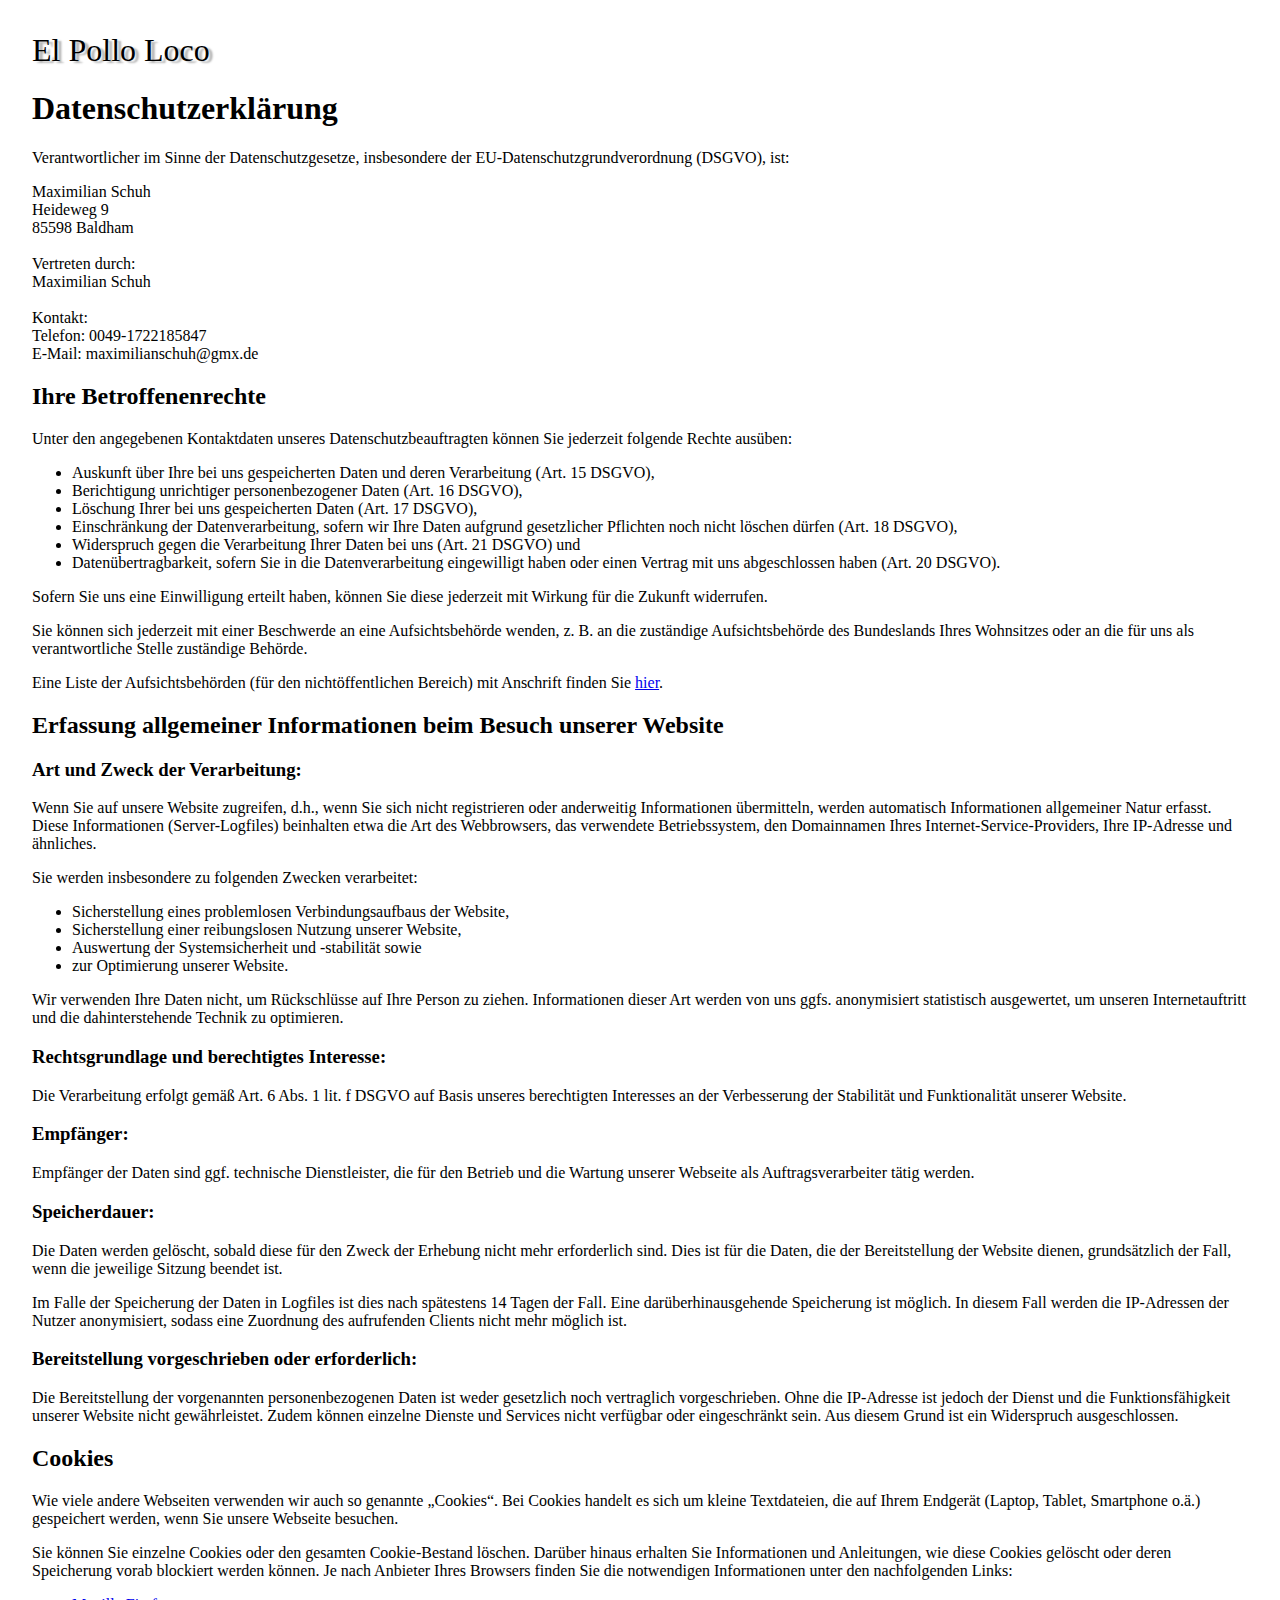
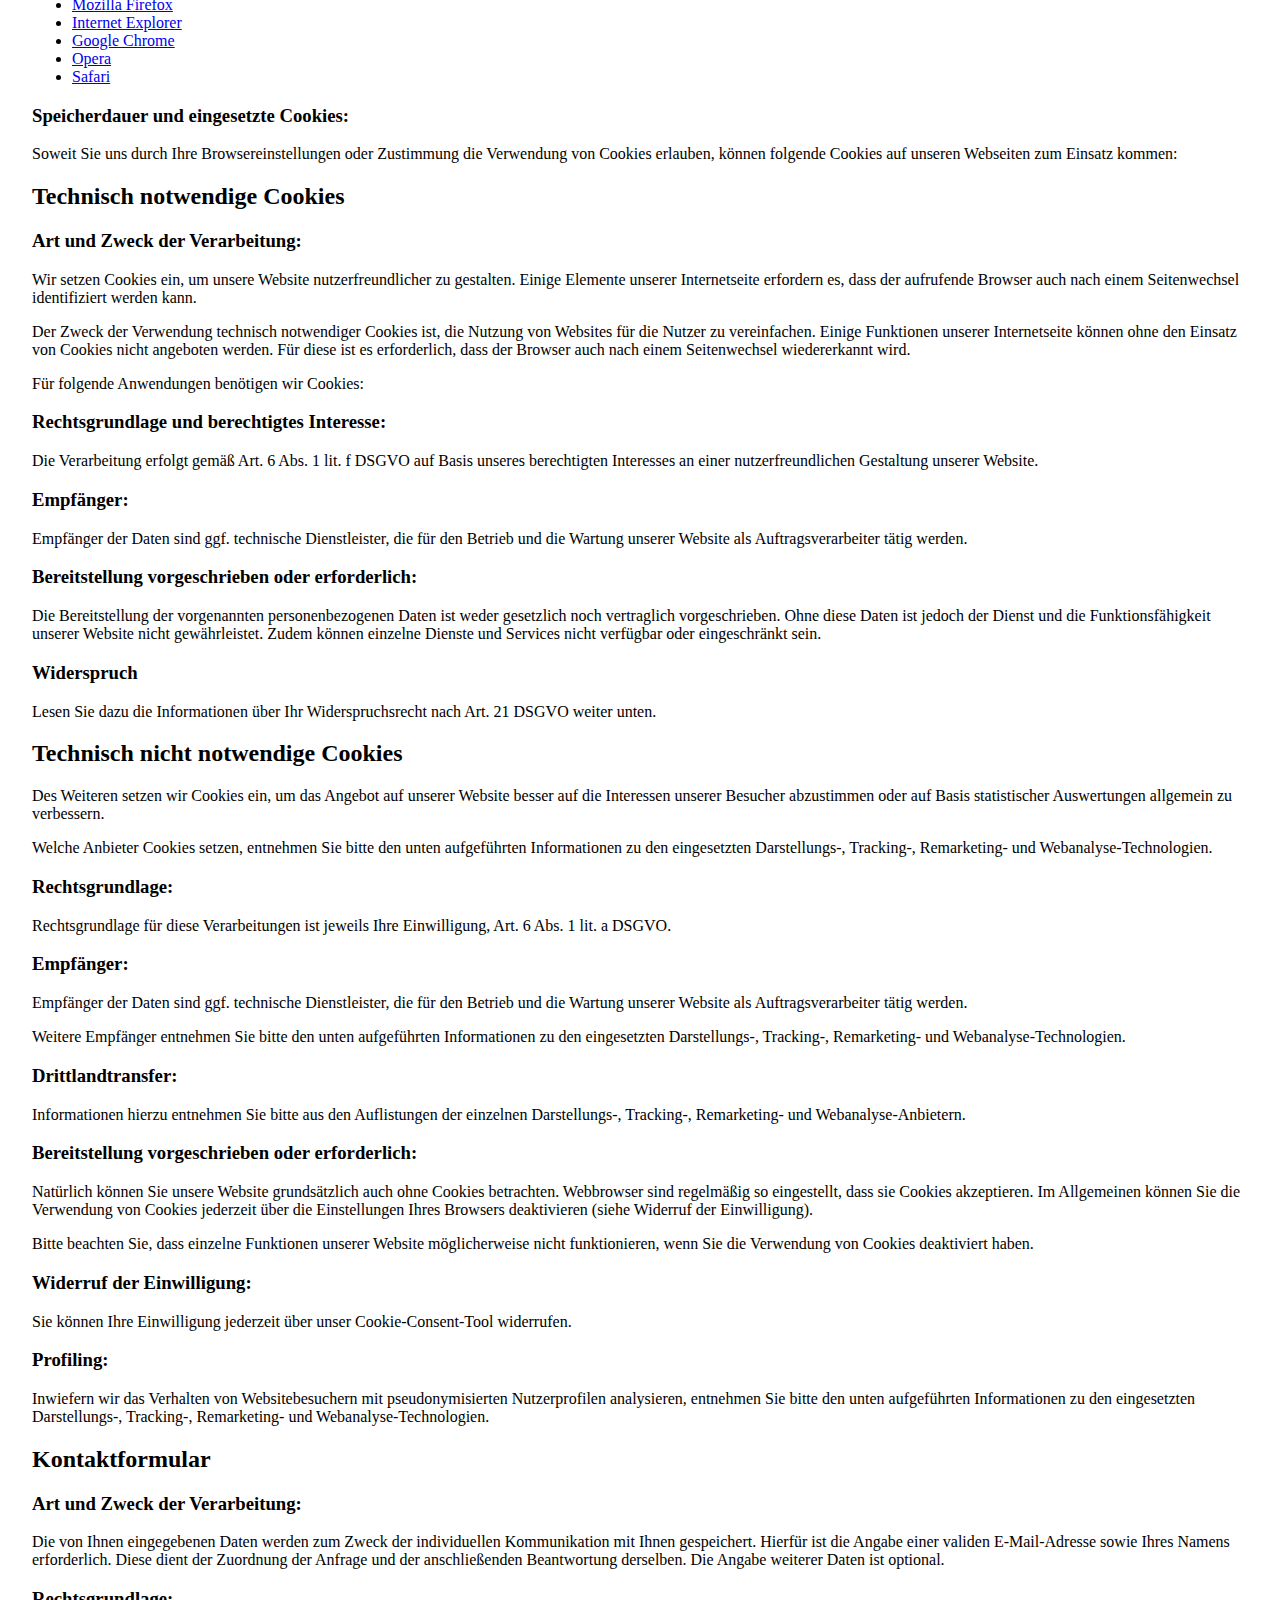
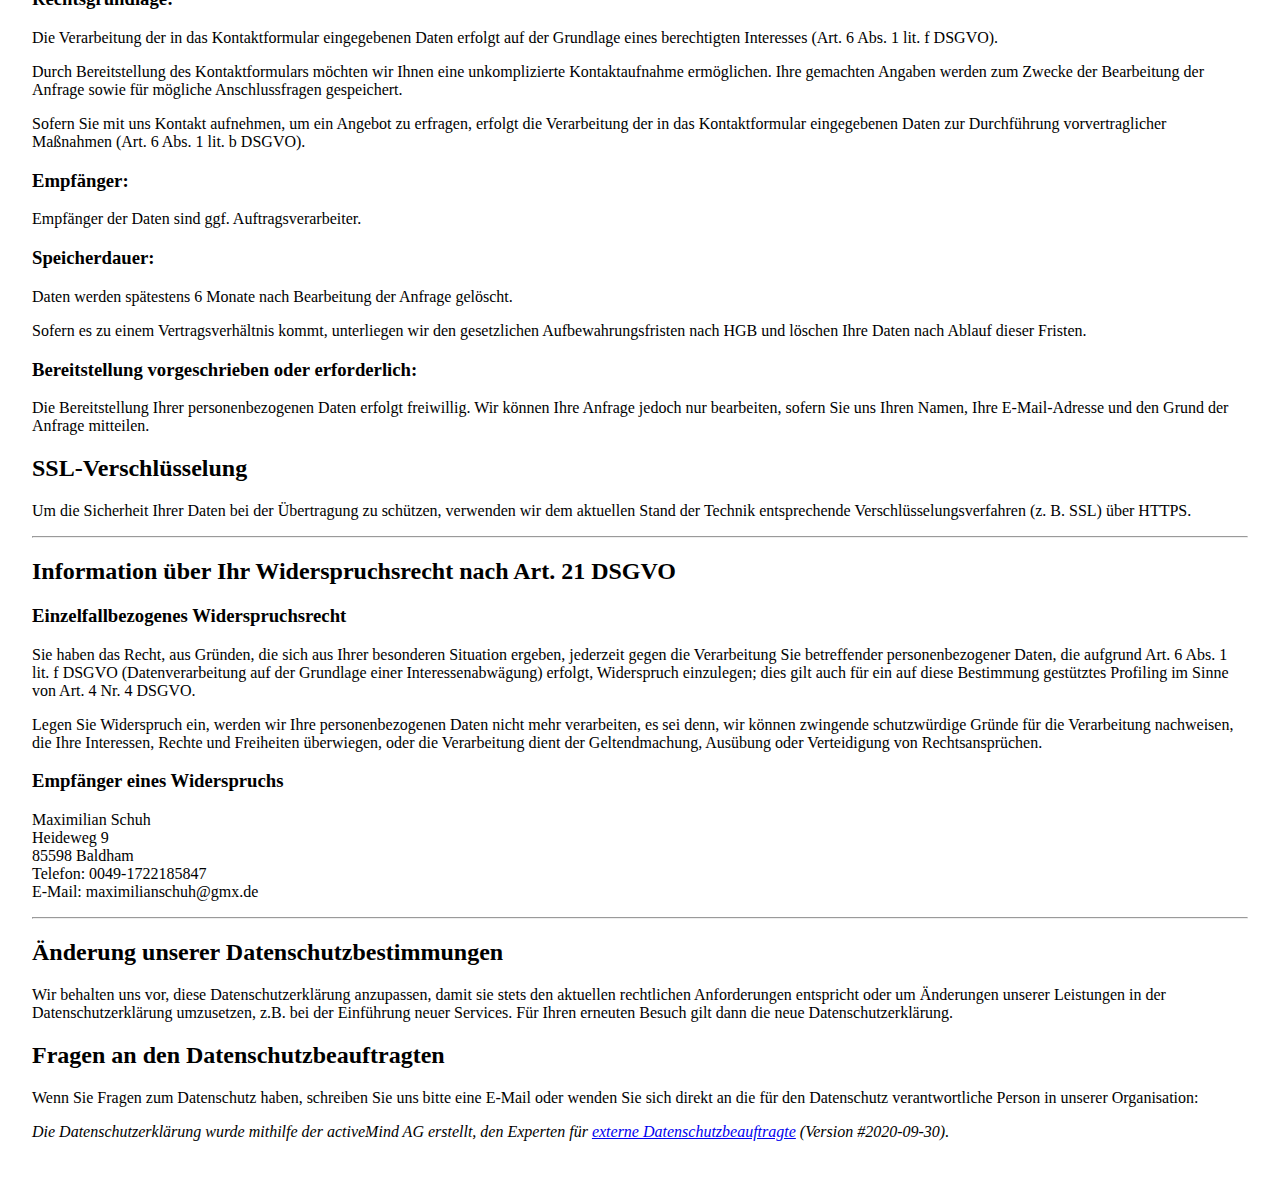
==== commit 197e631e: "responsive design" ====
--- a/data-protection.html
+++ b/data-protection.html
@@ -15,11 +15,9 @@
 
     <div class="bg-opacity">
 
-        <a class="imprint-headline" href="./index.html">
-            <h1 class="text-centered">El Pollo Loco</h1>
-        </a>
-
-        <h2 class="imprint-headline">Datenschutzerklärung</h2>
+        <a class="home-link" href="./index.html">El Pollo Loco</a>
+
+        <h1>Datenschutzerklärung</h1>
         <p>Verantwortlicher im Sinne der Datenschutzgesetze, insbesondere der EU-Datenschutzgrundverordnung (DSGVO),
             ist:
         </p>
@@ -126,22 +124,22 @@
             Je nach Anbieter Ihres Browsers finden Sie die notwendigen Informationen unter den nachfolgenden Links:
         </p>
         <ul>
-            <li>Mozilla Firefox: <a
+            <li><a
                     href="https://support.mozilla.org/de/kb/cookies-loeschen-daten-von-websites-entfernen"
                     target="_blank"
-                    rel="nofollow noopener">https://support.mozilla.org/de/kb/cookies-loeschen-daten-von-websites-entfernen</a>
+                    rel="nofollow noopener">Mozilla Firefox</a>
             </li>
-            <li>Internet Explorer: <a
+            <li><a
                     href="https://support.microsoft.com/de-de/help/17442/windows-internet-explorer-delete-manage-cookies"
                     target="_blank"
-                    rel="nofollow noopener">https://support.microsoft.com/de-de/help/17442/windows-internet-explorer-delete-manage-cookies</a>
+                    rel="nofollow noopener">Internet Explorer</a>
             </li>
-            <li>Google Chrome: <a href="https://support.google.com/accounts/answer/61416?hl=de" target="_blank"
-                    rel="nofollow noopener">https://support.google.com/accounts/answer/61416?hl=de</a></li>
-            <li>Opera: <a href="http://www.opera.com/de/help" target="_blank"
-                    rel="nofollow noopener">http://www.opera.com/de/help</a></li>
-            <li>Safari: <a href="https://support.apple.com/kb/PH17191?locale=de_DE&viewlocale=de_DE" target="_blank"
-                    rel="nofollow noopener">https://support.apple.com/kb/PH17191?locale=de_DE&viewlocale=de_DE</a>
+            <li><a href="https://support.google.com/accounts/answer/61416?hl=de" target="_blank"
+                    rel="nofollow noopener">Google Chrome</a></li>
+            <li><a href="http://www.opera.com/de/help" target="_blank"
+                    rel="nofollow noopener">Opera</a></li>
+            <li><a href="https://support.apple.com/kb/PH17191?locale=de_DE&viewlocale=de_DE" target="_blank"
+                    rel="nofollow noopener">Safari</a>
             </li>
         </ul>
         <h3>Speicherdauer und eingesetzte Cookies:</h3>
--- a/style.css
+++ b/style.css
@@ -1,6 +1,7 @@
 /*-------------
 fonts
 -------------*/
+
 @font-face {
     font-family: Rio Grande;
     src: url('./fonts/RioGrande.ttf');
@@ -11,9 +12,292 @@
     src: url('./fonts/Roboto-Regular.ttf');
 }
 
+
+/*-------------
+unique elements
+-------------*/
+
+body {
+    display: flex;
+    flex-direction: column;
+    align-items: center;
+    justify-content: center;
+    height: 100vh;
+    width: 100vw;
+    font-family: 'Rio Grande';
+    margin: 0;
+    background: url('./img/10_additional/body_bg.png') no-repeat center center fixed;
+    -webkit-background-size: cover;
+    -moz-background-size: cover;
+    -o-background-size: cover;
+    background-size: cover;
+}
+
+main {
+    position: relative;
+    height: 480px;
+    width: 720px;
+    touch-action: none;
+}
+
+canvas {
+    background-color: white;
+    width: 100%;
+    height: 100%;
+}
+
+#startscreen {
+    z-index: 12;
+}
+
+#start {
+    z-index: 16;
+    position: absolute;
+    bottom: 0;
+    left: 0;
+    right: 0;
+    font-size: 24px;
+    display: flex;
+    justify-content: center;
+    padding-bottom: 8px;
+}
+
+#start div {
+    position: relative;
+    display: flex;
+    justify-content: center;
+    align-items: center;
+}
+
+#hud-top {
+    position: absolute;
+    top: 0;
+    right: 0;
+    padding: 8px;
+    z-index: 9;
+}
+
+#hud-bottom {
+    position: absolute;
+    bottom: 0;
+    left: 0;
+    right: 0;
+    padding: 8px;
+    display: flex;
+    justify-content: space-between;
+    z-index: 10;
+}
+
+#imprint-overlay {
+    z-index: 3;
+    display: flex;
+    justify-content: center;
+    align-items: flex-start;
+    padding-top: 130px;
+    height: calc(100% - 130px);
+    gap: 24px;
+}
+
+#imprint-overlay a {
+    color: unset;
+    text-decoration: none;
+    position: relative;
+    display: flex;
+    justify-content: center;
+    align-items: center;
+    text-align: center;
+}
+
+#help-overlay {
+    padding-top: 130px;
+    height: calc(100% - 130px);
+}
+
+#endscreen-game-won {
+    display: flex;
+    flex-direction: column;
+    align-items: center;
+    justify-content: center;
+    font-size: 48px;
+    color: black;
+    text-shadow: 2px 2px #FEAC00;
+}
+
+#game-won-statistics-coins {
+    font-size: 24px;
+}
+
+#confetti {
+    z-index: 12;
+}
+
+
+/*-------------
+classes for positioning / sizing 
+-------------*/
+
+.overlay {
+    position: absolute;
+    top: 0;
+    left: 0;
+    width: 100%;
+    height: 100%;
+}
+
+.button img {
+    width: 120px;
+}
+
+.pos-absolute {
+    position: absolute;
+}
+
+.centered-buttons {
+    position: absolute;
+    left: 0;
+    right: 0;
+    gap: 16px;
+}
+
+.centered-buttons img {
+    width: 120px;
+}
+
+.centered-buttons div {
+    position: absolute;
+    display: flex;
+    justify-content: center;
+    align-items: center;
+    font-size: 16px;
+}
+
+.flex-row {
+    display: flex;
+}
+
+.help-img {
+    height: 60px;
+}
+
+.centered {
+    justify-content: center;
+}
+
+.gap-32 {
+    gap: 32px;
+}
+
+.text-centered {
+    text-align: center;
+}
+
+.hud-button {
+    width: 40px;
+}
+
+.endscreen {
+    position: absolute;
+    top: 0;
+    left: 0;
+    width: 100%;
+    height: 100%;
+    z-index: 13;
+}
+
+
+/*-------------
+non-positioning-classes
+-------------*/
+
+.bg-darkened {
+    background-color: rgba(0, 0, 0, 0.2);
+}
+
+.user-select-none {
+    -webkit-touch-callout: none;
+    -webkit-user-select: none;
+    -khtml-user-select: none;
+    -moz-user-select: none;
+    -ms-user-select: none;
+    user-select: none;
+    -webkit-tap-highlight-color: rgba(0, 0, 0, 0);
+}
+
+
+/*-------------
+interactivity
+-------------*/
+
+@media (hover: hover) {
+
+    .button:hover {
+        filter: brightness(80%);
+        cursor: pointer;
+    }
+
+    .hud-button:hover {
+        filter: brightness(80%);
+        cursor: pointer;
+    }
+
+    .hud-button:active {
+        filter: brightness(60%);
+    }
+
+    .button:active {
+        filter: brightness(60%);
+    }
+}
+
+@media (hover: none) {
+
+    .active {
+        filter: brightness(60%) !important;
+    }
+}
+
+.keydown-active {
+    filter: brightness(60%) !important;
+}
+
+
+/*-------------
+javascript utilities
+-------------*/
+
+.d-none {
+    display: none !important;
+}
+
+.mirrored {
+    -webkit-transform: scaleX(-1);
+    transform: scaleX(-1);
+}
+
+
+/*-------------
+animations
+-------------*/
+
+.fade-in {
+    animation: fade-in 0.2s;
+}
+
+@keyframes fade-in {
+    0% {
+        opacity: 0;
+    }
+
+    100% {
+        opacity: 1;
+    }
+}
+
+
 /*-------------
 imprint-pages
 -------------*/
+
 .imprint {
     font-family: 'Roboto';
     display: block;
@@ -28,188 +312,170 @@
     padding: 32px;
 }
 
-.imprint-headline {
-    font-family: 'Roboto';
-    text-shadow: none;
-    text-decoration: none;
-    color: unset;
-}
-
-
-/*-------------
-js utilities
--------------*/
-.d-none {
-    display: none !important;
-}
-
-.mirrored {
-    -webkit-transform: scaleX(-1);
-    transform: scaleX(-1);
-}
-
-
-/*-------------
-individual elements top -> down
--------------*/
-body {
-    display: flex;
-    flex-direction: column;
-    align-items: center;
-    justify-content: center;
-    height: 100vh;
-    width: 100vw;
-    font-family: 'Rio Grande';
-    margin: 0;
-
-    background: url('./img/10_additional/6zif_0t9r_210426_generated.png') no-repeat center center fixed;
-    -webkit-background-size: cover;
-    -moz-background-size: cover;
-    -o-background-size: cover;
-    background-size: cover;
-}
-
-main {
-    position: relative;
-    height: 480px;
-    width: 720px;
-}
-
-canvas {
-    background-color: white;
-    width: 100%;
-    height: 100%;
-}
-
-#startscreen {
-    z-index: 12;
-}
-
-#button-start {
-    z-index: 14;
-    position: absolute;
-    bottom: 0;
-    left: 0;
-    right: 0;
-    font-size: 24px;
-    display: flex;
-    justify-content: center;
-    padding-bottom: 8px;
-}
-
-#button-start div {
-    position: relative;
-    display: flex;
-    justify-content: center;
-    align-items: center;
-}
-
-#hud-top {
-    position: absolute;
-    top: 0;
-    right: 0;
-    padding: 8px;
-    z-index: 9;
-}
-
-#hud-bottom {
-    position: absolute;
-    bottom: 0;
-    left: 0;
-    right: 0;
-    padding: 8px;
-    display: flex;
-    justify-content: space-between;
-    z-index: 10;
-}
-
-#imprint-overlay {
-    z-index: 3;
-    display: flex;
-    justify-content: center;
-    align-items: flex-start;
-    padding-top: 130px;
-    height: calc(100% - 130px);
-    gap: 24px;
-}
-
-#imprint-overlay a {
-    color: unset;
-    text-decoration: none;
-    position: relative;
-    display: flex;
-    justify-content: center;
-    align-items: center;
-    text-align: center;
-}
-
-#help-overlay {
-    padding-top: 130px;
-    height: calc(100% - 130px);
-}
-
-
-
-
-
-
-
-
-#endscreen-game-won {
-    display: flex;
-    flex-direction: column;
-    align-items: center;
-    justify-content: center;
-    font-size: 48px;
-    color: #FEAC00;
-}
-
-
-
-
-
-
-/*-------------
-non-positioning-properties
--------------*/
-
-h1 {
+.home-link {
     font-family: 'Rio Grande', serif;
     text-shadow: 4px 2px 2px rgba(0, 0, 0, 0.3);
-}
-
-
-
-#game-won-statistics-coins {
-    font-size: 24px;
+    font-size: 2em;
+    text-decoration: none;
     color: black;
 }
 
-.bg-darkened {
-    background-color: rgba(0, 0, 0, 0.3);
-}
-
-
-
-
-/*-------------
-interactivity
--------------*/
-
-.button:hover {
-    filter: brightness(80%);
-    cursor: pointer;
-}
-
-.button:active {
-    filter: brightness(60%);
-}
-
-.hud-button:hover {
-    filter: brightness(80%);
-    cursor: pointer;
-}
-
-.hud-button:active {
-    filter: brightness(60%);
+
+/*-------------
+responsive design
+-------------*/
+
+@media only screen and (max-width: 720px) {
+
+    main {
+        width: 100%;
+        height: auto;
+    }
+
+    #hud-top {
+        padding: 1vw;
+    }
+
+    .hud-button {
+        width: 6vw;
+    }
+
+    .button img {
+        width: 18vw;
+    }
+
+    .button span {
+        font-size: 4vw;
+    }
+
+    #imprint-overlay {
+        padding-top: 18vw;
+        height: calc(100% - 18vw);
+        gap: 3vw;
+    }
+
+    #help-overlay {
+        padding-top: 18vw;
+        height: calc(100% - 18vw);
+    }
+
+    .help-img {
+        height: 8vw;
+    }
+
+    .gap-32 {
+        gap: 5vw;
+    }
+
+    .large-button-mobile {
+        width: 29vw !important;
+    }
+
+    #endscreen-game-won {
+        font-size: 7vw;
+    }
+
+    #game-won-statistics-coins {
+        font-size: 4vw;
+    }
+}
+
+@media only screen and (max-width: 480px) {
+
+    #start {
+        padding-bottom: 4px;
+    }
+
+    .imprint h1 {
+        font-size: 24px;
+    }
+
+    .imprint h2 {
+        font-size: 20px;
+    }
+
+    .imprint h3 {
+        font-size: 16px;
+    }
+
+    .bg-opacity {
+        padding: 16px;
+    }
+}
+
+@media only screen and (max-width: 340px) {
+
+    .imprint h1 {
+        font-size: 22px;
+    }
+
+    .imprint h2 {
+        font-size: 18px;
+    }
+
+    .imprint h3 {
+        font-size: 16px;
+    }
+}
+
+@media only screen and (max-height: 480px) {
+
+    main {
+        height: 100%;
+        width: auto;
+    }
+
+    #hud-top {
+        padding: 1vh;
+    }
+
+    .hud-button {
+        width: 8vh;
+    }
+
+    #imprint-overlay {
+        padding-top: 27vh;
+        height: calc(100% - 27vh);
+        gap: 5vh;
+    }
+
+    #help-overlay {
+        padding-top: 27vh;
+        height: calc(100% - 27vh);
+    }
+
+    .help-img {
+        height: 13vh;
+    }
+
+    .button img {
+        width: 25vh;
+    }
+
+    .button span {
+        font-size: 5vh;
+    }
+
+    .gap-32 {
+        gap: 7vh;
+    }
+
+    .large-button-mobile {
+        width: 36vh !important;
+    }
+
+    #endscreen-game-won {
+        font-size: 10vh;
+    }
+
+    #game-won-statistics-coins {
+        font-size: 6vh;
+    }
+}
+
+@media only screen and (max-height: 300px) {
+
+    #start {
+        padding-bottom: 4px;
+    }
 }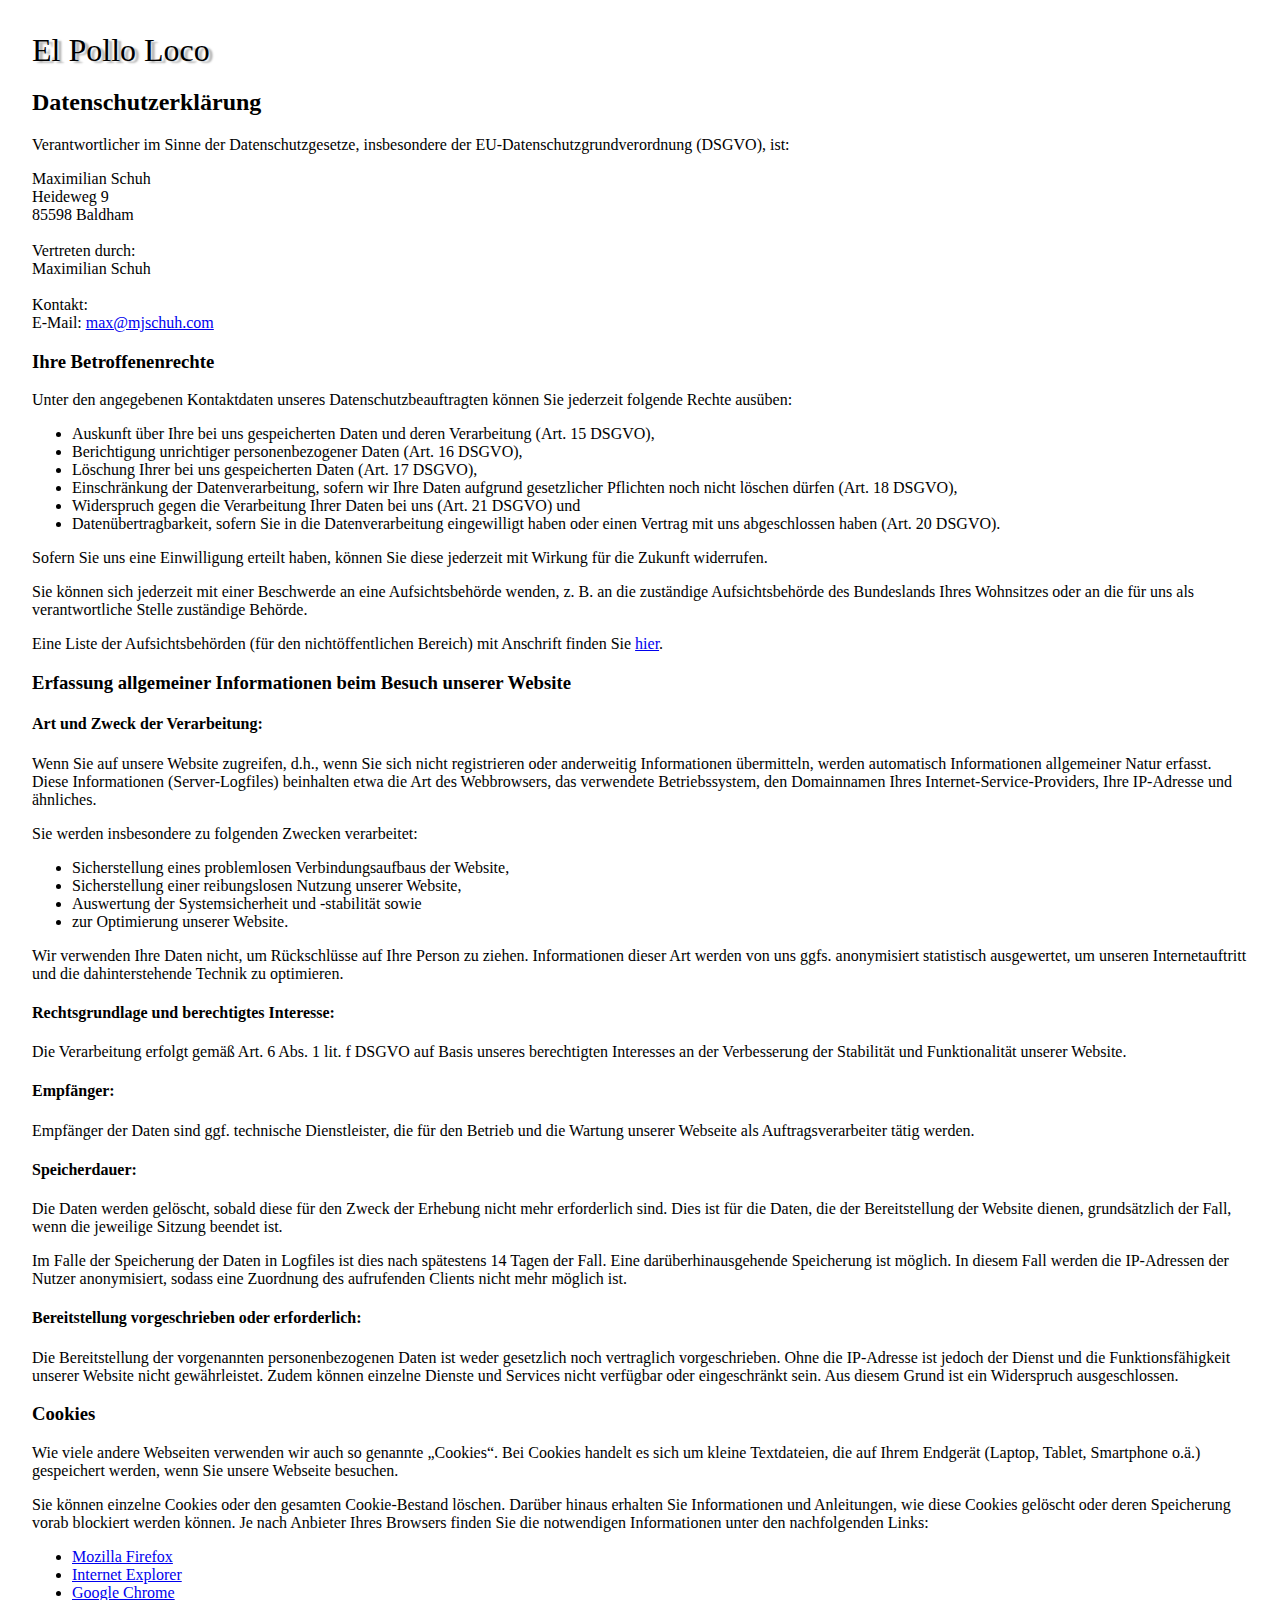
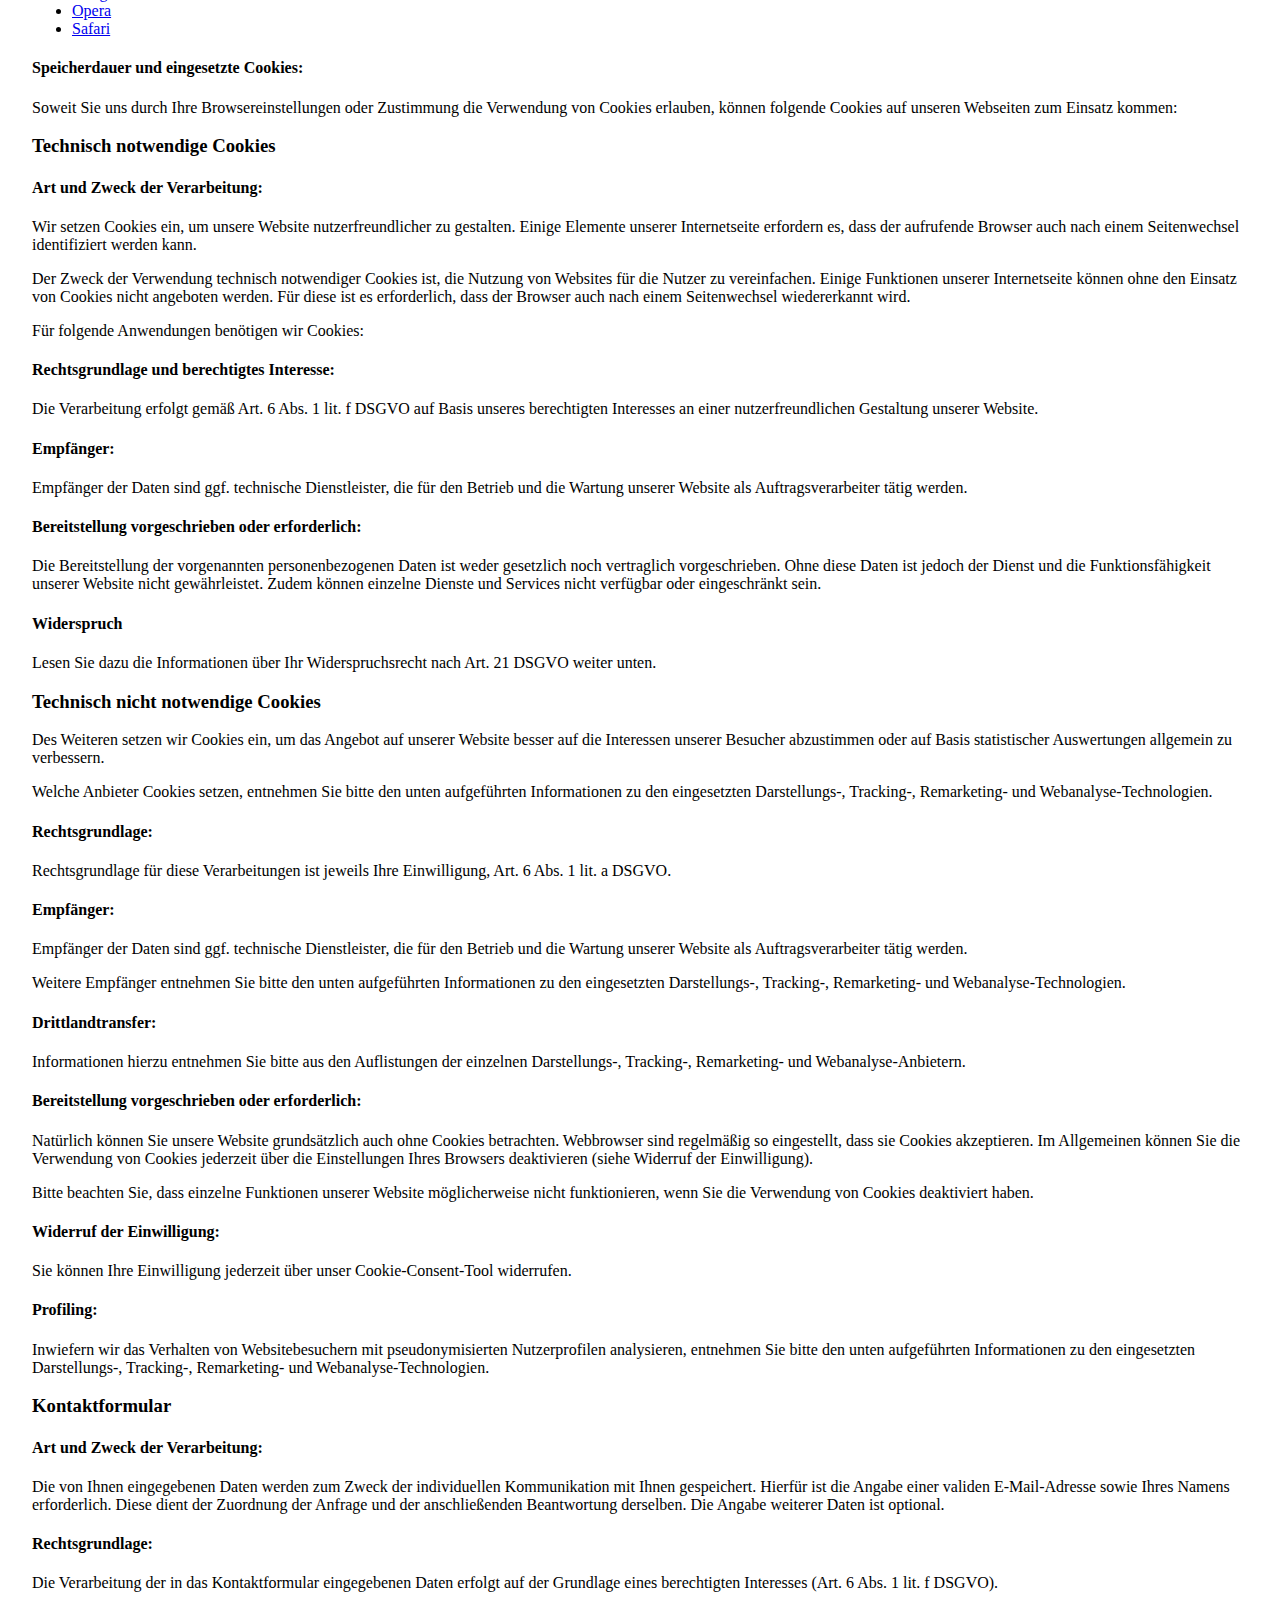
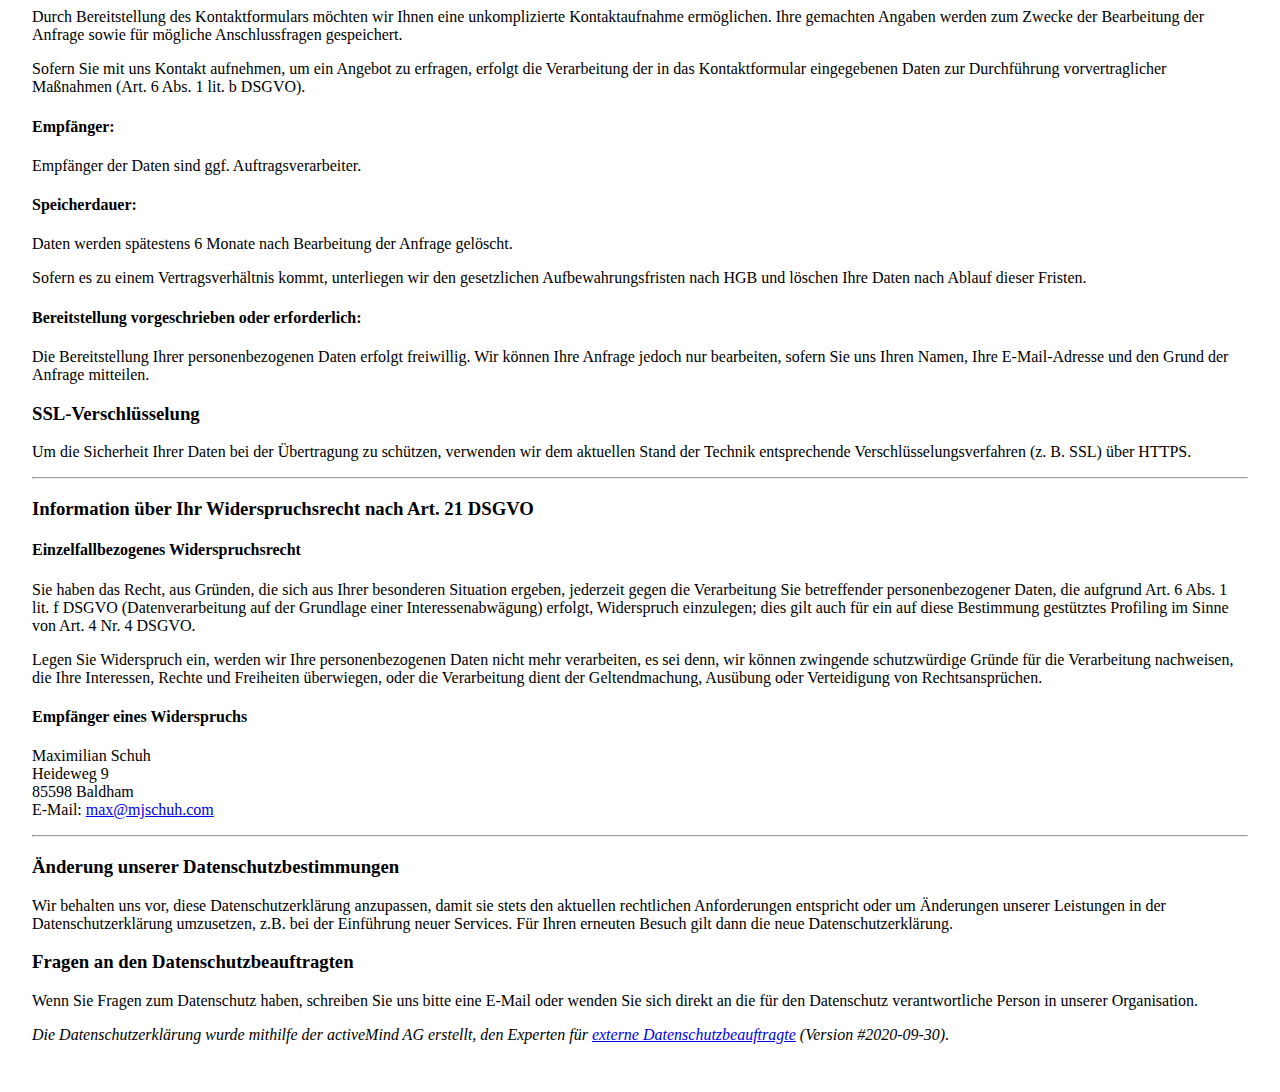
==== commit 63cc1186: "imprint update" ====
--- a/data-protection.html
+++ b/data-protection.html
@@ -17,7 +17,7 @@
 
         <a class="home-link" href="./index.html">El Pollo Loco</a>
 
-        <h1>Datenschutzerklärung</h1>
+        <h2>Datenschutzerklärung</h2>
         <p>Verantwortlicher im Sinne der Datenschutzgesetze, insbesondere der EU-Datenschutzgrundverordnung (DSGVO),
             ist:
         </p>
@@ -29,10 +29,9 @@
             <br>Maximilian Schuh
             <br>
             <br>Kontakt:
-            <br>Telefon: 0049-1722185847
-            <br>E-Mail: maximilianschuh@gmx.de
-        </p>
-        <h2>Ihre Betroffenenrechte</h2>
+            <br>E-Mail: <a href='mailto:max@mjschuh.com'>max&#64;mjschuh.com</a>
+        </p>
+        <h3>Ihre Betroffenenrechte</h3>
         <p>Unter den angegebenen Kontaktdaten unseres Datenschutzbeauftragten können Sie jederzeit folgende Rechte
             ausüben:
         </p>
@@ -41,31 +40,27 @@
             <li>Berichtigung unrichtiger personenbezogener Daten (Art. 16 DSGVO),</li>
             <li>Löschung Ihrer bei uns gespeicherten Daten (Art. 17 DSGVO),</li>
             <li>Einschränkung der Datenverarbeitung, sofern wir Ihre Daten aufgrund gesetzlicher Pflichten noch
-                nicht
-                löschen dürfen (Art. 18 DSGVO),</li>
+                nicht löschen dürfen (Art. 18 DSGVO),</li>
             <li>Widerspruch gegen die Verarbeitung Ihrer Daten bei uns (Art. 21 DSGVO) und</li>
             <li>Datenübertragbarkeit, sofern Sie in die Datenverarbeitung eingewilligt haben oder einen Vertrag mit
-                uns
-                abgeschlossen haben (Art. 20 DSGVO).</li>
+                uns abgeschlossen haben (Art. 20 DSGVO).</li>
         </ul>
         <p>Sofern Sie uns eine Einwilligung erteilt haben, können Sie diese jederzeit mit Wirkung für die Zukunft
             widerrufen.</p>
         <p>Sie können sich jederzeit mit einer Beschwerde an eine Aufsichtsbehörde wenden, z. B. an die zuständige
             Aufsichtsbehörde des Bundeslands Ihres Wohnsitzes oder an die für uns als verantwortliche Stelle
-            zuständige
-            Behörde.</p>
+            zuständige Behörde.</p>
         <p>Eine Liste der Aufsichtsbehörden (für den nichtöffentlichen Bereich) mit Anschrift finden Sie <a
                 href="https://www.bfdi.bund.de/DE/Service/Anschriften/Laender/Laender-node.html" target="_blank"
-                rel="noopener nofollow">hier</a>.
-        </p>
-        <p></p>
-        <h2>Erfassung allgemeiner Informationen beim Besuch unserer Website</h2>
-        <h3>Art und Zweck der Verarbeitung:</h3>
+                rel="noopener noreferrer">hier</a>.
+        </p>
+        <p></p>
+        <h3>Erfassung allgemeiner Informationen beim Besuch unserer Website</h3>
+        <h4>Art und Zweck der Verarbeitung:</h4>
         <p>Wenn Sie auf unsere Website zugreifen, d.h., wenn Sie sich nicht registrieren oder anderweitig
-            Informationen
-            übermitteln, werden automatisch Informationen allgemeiner Natur erfasst. Diese Informationen
-            (Server-Logfiles)
-            beinhalten etwa die Art des Webbrowsers, das verwendete Betriebssystem, den Domainnamen Ihres
+            Informationen übermitteln, werden automatisch Informationen allgemeiner Natur erfasst. Diese Informationen
+            (Server-Logfiles) beinhalten etwa die Art des Webbrowsers, das verwendete Betriebssystem, den Domainnamen
+            Ihres
             Internet-Service-Providers, Ihre IP-Adresse und ähnliches. </p>
         <p>Sie werden insbesondere zu folgenden Zwecken verarbeitet:</p>
         <ul>
@@ -75,159 +70,127 @@
             <li>zur Optimierung unserer Website.</li>
         </ul>
         <p>Wir verwenden Ihre Daten nicht, um Rückschlüsse auf Ihre Person zu ziehen. Informationen dieser Art
-            werden
-            von
-            uns ggfs. anonymisiert statistisch ausgewertet, um unseren Internetauftritt und die dahinterstehende
-            Technik
-            zu
-            optimieren. </p>
-        <h3>Rechtsgrundlage und berechtigtes Interesse:</h3>
+            werden von uns ggfs. anonymisiert statistisch ausgewertet, um unseren Internetauftritt und die
+            dahinterstehende
+            Technik zu optimieren. </p>
+        <h4>Rechtsgrundlage und berechtigtes Interesse:</h4>
         <p>Die Verarbeitung erfolgt gemäß Art. 6 Abs. 1 lit. f DSGVO auf Basis unseres berechtigten Interesses an
-            der
-            Verbesserung der Stabilität und Funktionalität unserer Website.</p>
-        <h3>Empfänger:</h3>
+            der Verbesserung der Stabilität und Funktionalität unserer Website.</p>
+        <h4>Empfänger:</h4>
         <p>Empfänger der Daten sind ggf. technische Dienstleister, die für den Betrieb und die Wartung unserer
-            Webseite
-            als
-            Auftragsverarbeiter tätig werden.</p>
-        <p></p>
-        <h3>Speicherdauer:</h3>
+            Webseite als Auftragsverarbeiter tätig werden.</p>
+        <p></p>
+        <h4>Speicherdauer:</h4>
         <p>Die Daten werden gelöscht, sobald diese für den Zweck der Erhebung nicht mehr erforderlich sind. Dies ist
-            für
-            die
-            Daten, die der Bereitstellung der Website dienen, grundsätzlich der Fall, wenn die jeweilige Sitzung
-            beendet
-            ist. </p>
-        <p> Im Falle der Speicherung der Daten in Logfiles ist dies nach spätestens 14 Tagen der Fall. Eine
+            für die Daten, die der Bereitstellung der Website dienen, grundsätzlich der Fall, wenn die jeweilige Sitzung
+            beendet ist. </p>
+        <p>Im Falle der Speicherung der Daten in Logfiles ist dies nach spätestens 14 Tagen der Fall. Eine
             darüberhinausgehende Speicherung ist möglich. In diesem Fall werden die IP-Adressen der Nutzer
-            anonymisiert,
-            sodass eine Zuordnung des aufrufenden Clients nicht mehr möglich ist.</p>
-        <p></p>
-        <h3>Bereitstellung vorgeschrieben oder erforderlich:</h3>
+            anonymisiert, sodass eine Zuordnung des aufrufenden Clients nicht mehr möglich ist.</p>
+        <p></p>
+        <h4>Bereitstellung vorgeschrieben oder erforderlich:</h4>
         <p>Die Bereitstellung der vorgenannten personenbezogenen Daten ist weder gesetzlich noch vertraglich
             vorgeschrieben.
-            Ohne die IP-Adresse ist jedoch der Dienst und die Funktionsfähigkeit unserer Website nicht
-            gewährleistet.
-            Zudem
-            können einzelne Dienste und Services nicht verfügbar oder eingeschränkt sein. Aus diesem Grund ist ein
+            Ohne die IP-Adresse ist jedoch der Dienst und die Funktionsfähigkeit unserer Website nicht gewährleistet.
+            Zudem können einzelne Dienste und Services nicht verfügbar oder eingeschränkt sein. Aus diesem Grund ist ein
             Widerspruch ausgeschlossen. </p>
         <p></p>
-        <h2>Cookies</h2>
+        <h3>Cookies</h3>
         <p>Wie viele andere Webseiten verwenden wir auch so genannte „Cookies“. Bei Cookies handelt es sich um
-            kleine
-            Textdateien, die auf Ihrem Endgerät (Laptop, Tablet, Smartphone o.ä.) gespeichert werden, wenn Sie
-            unsere
-            Webseite besuchen. </p>
-        <p>Sie können Sie einzelne Cookies oder den gesamten Cookie-Bestand löschen. Darüber hinaus erhalten Sie
+            kleine Textdateien, die auf Ihrem Endgerät (Laptop, Tablet, Smartphone o.ä.) gespeichert werden, wenn Sie
+            unsere Webseite besuchen. </p>
+        <p>Sie können einzelne Cookies oder den gesamten Cookie-Bestand löschen. Darüber hinaus erhalten Sie
             Informationen und Anleitungen, wie diese Cookies gelöscht oder deren Speicherung vorab blockiert werden
             können.
             Je nach Anbieter Ihres Browsers finden Sie die notwendigen Informationen unter den nachfolgenden Links:
         </p>
         <ul>
-            <li><a
-                    href="https://support.mozilla.org/de/kb/cookies-loeschen-daten-von-websites-entfernen"
-                    target="_blank"
-                    rel="nofollow noopener">Mozilla Firefox</a>
+            <li><a href="https://support.mozilla.org/de/kb/cookies-loeschen-daten-von-websites-entfernen"
+                    target="_blank" rel="nofollow noopener">Mozilla Firefox</a>
             </li>
-            <li><a
-                    href="https://support.microsoft.com/de-de/help/17442/windows-internet-explorer-delete-manage-cookies"
-                    target="_blank"
-                    rel="nofollow noopener">Internet Explorer</a>
+            <li><a href="https://support.microsoft.com/de-de/help/17442/windows-internet-explorer-delete-manage-cookies"
+                    target="_blank" rel="nofollow noopener">Internet Explorer</a>
             </li>
             <li><a href="https://support.google.com/accounts/answer/61416?hl=de" target="_blank"
-                    rel="nofollow noopener">Google Chrome</a></li>
-            <li><a href="http://www.opera.com/de/help" target="_blank"
-                    rel="nofollow noopener">Opera</a></li>
+                    rel="nofollow noopener">Google
+                    Chrome</a></li>
+            <li><a href="http://www.opera.com/de/help" target="_blank" rel="nofollow noopener">Opera</a></li>
             <li><a href="https://support.apple.com/kb/PH17191?locale=de_DE&viewlocale=de_DE" target="_blank"
                     rel="nofollow noopener">Safari</a>
             </li>
         </ul>
-        <h3>Speicherdauer und eingesetzte Cookies:</h3>
+        <h4>Speicherdauer und eingesetzte Cookies:</h4>
         <p>Soweit Sie uns durch Ihre Browsereinstellungen oder Zustimmung die Verwendung von Cookies erlauben,
-            können
-            folgende Cookies auf unseren Webseiten zum Einsatz kommen:</p>
-        <p></p>
-
-        <p></p>
-        <h2>Technisch notwendige Cookies </h2>
-        <h3>Art und Zweck der Verarbeitung: </h3>
+            können folgende Cookies auf unseren Webseiten zum Einsatz kommen:</p>
+        <p></p>
+
+        <p></p>
+        <h3>Technisch notwendige Cookies </h3>
+        <h4>Art und Zweck der Verarbeitung: </h4>
         <p>Wir setzen Cookies ein, um unsere Website nutzerfreundlicher zu gestalten. Einige Elemente unserer
-            Internetseite
-            erfordern es, dass der aufrufende Browser auch nach einem Seitenwechsel identifiziert werden kann.</p>
+            Internetseite erfordern es, dass der aufrufende Browser auch nach einem Seitenwechsel identifiziert werden
+            kann.</p>
         <p>Der Zweck der Verwendung technisch notwendiger Cookies ist, die Nutzung von Websites für die Nutzer zu
             vereinfachen. Einige Funktionen unserer Internetseite können ohne den Einsatz von Cookies nicht
-            angeboten
-            werden. Für diese ist es erforderlich, dass der Browser auch nach einem Seitenwechsel wiedererkannt
-            wird.
+            angeboten werden. Für diese ist es erforderlich, dass der Browser auch nach einem Seitenwechsel
+            wiedererkannt wird.
         </p>
         <p>Für folgende Anwendungen benötigen wir Cookies:</p>
         <p></p>
-        <h3>Rechtsgrundlage und berechtigtes Interesse: </h3>
+        <h4>Rechtsgrundlage und berechtigtes Interesse: </h4>
         <p>Die Verarbeitung erfolgt gemäß Art. 6 Abs. 1 lit. f DSGVO auf Basis unseres berechtigten Interesses an
-            einer
-            nutzerfreundlichen Gestaltung unserer Website.</p>
-        <h3>Empfänger: </h3>
+            einer nutzerfreundlichen Gestaltung unserer Website.</p>
+        <h4>Empfänger: </h4>
         <p>Empfänger der Daten sind ggf. technische Dienstleister, die für den Betrieb und die Wartung unserer
-            Website
-            als
-            Auftragsverarbeiter tätig werden.</p>
-        <p></p>
-        <h3>Bereitstellung vorgeschrieben oder erforderlich:</h3>
+            Website als Auftragsverarbeiter tätig werden.</p>
+        <p></p>
+        <h4>Bereitstellung vorgeschrieben oder erforderlich:</h4>
         <p>Die Bereitstellung der vorgenannten personenbezogenen Daten ist weder gesetzlich noch vertraglich
             vorgeschrieben.
             Ohne diese Daten ist jedoch der Dienst und die Funktionsfähigkeit unserer Website nicht gewährleistet.
             Zudem
             können einzelne Dienste und Services nicht verfügbar oder eingeschränkt sein.</p>
-        <h3>Widerspruch</h3>
+        <h4>Widerspruch</h4>
         <p>Lesen Sie dazu die Informationen über Ihr Widerspruchsrecht nach Art. 21 DSGVO weiter unten.</p>
         <p></p>
-        <h2>Technisch nicht notwendige Cookies</h2>
+        <h3>Technisch nicht notwendige Cookies</h3>
         <p>Des Weiteren setzen wir Cookies ein, um das Angebot auf unserer Website besser auf die Interessen unserer
             Besucher abzustimmen oder auf Basis statistischer Auswertungen allgemein zu verbessern.</p>
         <p>Welche Anbieter Cookies setzen, entnehmen Sie bitte den unten aufgeführten Informationen zu den
-            eingesetzten
-            Darstellungs-, Tracking-, Remarketing- und Webanalyse-Technologien.</p>
-        <h3>Rechtsgrundlage:</h3>
+            eingesetzten Darstellungs-, Tracking-, Remarketing- und Webanalyse-Technologien.</p>
+        <h4>Rechtsgrundlage:</h4>
         <p>Rechtsgrundlage für diese Verarbeitungen ist jeweils Ihre Einwilligung, Art. 6 Abs. 1 lit. a DSGVO.</p>
-        <h3>Empfänger:</h3>
+        <h4>Empfänger:</h4>
         <p>Empfänger der Daten sind ggf. technische Dienstleister, die für den Betrieb und die Wartung unserer
-            Website
-            als
-            Auftragsverarbeiter tätig werden. </p>
+            Website als Auftragsverarbeiter tätig werden. </p>
         <p>Weitere Empfänger entnehmen Sie bitte den unten aufgeführten Informationen zu den eingesetzten
             Darstellungs-,
             Tracking-, Remarketing- und Webanalyse-Technologien.</p>
-        <h3>Drittlandtransfer:</h3>
+        <h4>Drittlandtransfer:</h4>
         <p>Informationen hierzu entnehmen Sie bitte aus den Auflistungen der einzelnen Darstellungs-, Tracking-,
             Remarketing- und Webanalyse-Anbietern.</p>
-        <h3>Bereitstellung vorgeschrieben oder erforderlich:</h3>
+        <h4>Bereitstellung vorgeschrieben oder erforderlich:</h4>
         <p>Natürlich können Sie unsere Website grundsätzlich auch ohne Cookies betrachten. Webbrowser sind
             regelmäßig so
             eingestellt, dass sie Cookies akzeptieren. Im Allgemeinen können Sie die Verwendung von Cookies
-            jederzeit
-            über
-            die Einstellungen Ihres Browsers deaktivieren (siehe Widerruf der Einwilligung).</p>
+            jederzeit über die Einstellungen Ihres Browsers deaktivieren (siehe Widerruf der Einwilligung).</p>
         <p>Bitte beachten Sie, dass einzelne Funktionen unserer Website möglicherweise nicht funktionieren, wenn Sie
-            die
-            Verwendung von Cookies deaktiviert haben.</p>
-        <h3>Widerruf der Einwilligung:</h3>
+            die Verwendung von Cookies deaktiviert haben.</p>
+        <h4>Widerruf der Einwilligung:</h4>
         <p>Sie können Ihre Einwilligung jederzeit über unser Cookie-Consent-Tool widerrufen. </p>
-        <h3>Profiling:</h3>
+        <h4>Profiling:</h4>
         <p>Inwiefern wir das Verhalten von Websitebesuchern mit pseudonymisierten Nutzerprofilen analysieren,
-            entnehmen
-            Sie
-            bitte den unten aufgeführten Informationen zu den eingesetzten Darstellungs-, Tracking-, Remarketing-
-            und
-            Webanalyse-Technologien.</p>
-        <p></p>
-        <h2>Kontaktformular</h2>
-        <h3>Art und Zweck der Verarbeitung:</h3>
+            entnehmen Sie bitte den unten aufgeführten Informationen zu den eingesetzten Darstellungs-, Tracking-,
+            Remarketing-
+            und Webanalyse-Technologien.</p>
+        <p></p>
+        <h3>Kontaktformular</h3>
+        <h4>Art und Zweck der Verarbeitung:</h4>
         <p>Die von Ihnen eingegebenen Daten werden zum Zweck der individuellen Kommunikation mit Ihnen gespeichert.
             Hierfür
             ist die Angabe einer validen E-Mail-Adresse sowie Ihres Namens erforderlich. Diese dient der Zuordnung
-            der
-            Anfrage und der anschließenden Beantwortung derselben. Die Angabe weiterer Daten ist optional.</p>
-        <h3>Rechtsgrundlage:</h3>
+            der Anfrage und der anschließenden Beantwortung derselben. Die Angabe weiterer Daten ist optional.</p>
+        <h4>Rechtsgrundlage:</h4>
         <p>Die Verarbeitung der in das Kontaktformular eingegebenen Daten erfolgt auf der Grundlage eines
             berechtigten
             Interesses (Art. 6 Abs. 1 lit. f DSGVO).</p>
@@ -241,27 +204,27 @@
             Kontaktformular eingegebenen Daten zur Durchführung vorvertraglicher Maßnahmen (Art. 6 Abs. 1 lit. b
             DSGVO).
         </p>
-        <h3>Empfänger:</h3>
+        <h4>Empfänger:</h4>
         <p>Empfänger der Daten sind ggf. Auftragsverarbeiter.</p>
         <p></p>
-        <h3>Speicherdauer:</h3>
+        <h4>Speicherdauer:</h4>
         <p>Daten werden spätestens 6 Monate nach Bearbeitung der Anfrage gelöscht.</p>
         <p>Sofern es zu einem Vertragsverhältnis kommt, unterliegen wir den gesetzlichen Aufbewahrungsfristen nach
             HGB
             und
             löschen Ihre Daten nach Ablauf dieser Fristen. </p>
-        <h3>Bereitstellung vorgeschrieben oder erforderlich:</h3>
+        <h4>Bereitstellung vorgeschrieben oder erforderlich:</h4>
         <p>Die Bereitstellung Ihrer personenbezogenen Daten erfolgt freiwillig. Wir können Ihre Anfrage jedoch nur
             bearbeiten, sofern Sie uns Ihren Namen, Ihre E-Mail-Adresse und den Grund der Anfrage mitteilen.</p>
         <p></p>
-        <h2>SSL-Verschlüsselung</h2>
+        <h3>SSL-Verschlüsselung</h3>
         <p>Um die Sicherheit Ihrer Daten bei der Übertragung zu schützen, verwenden wir dem aktuellen Stand der
             Technik
             entsprechende Verschlüsselungsverfahren (z. B. SSL) über HTTPS.</p>
         <p></p>
         <hr>
-        <h2>Information über Ihr Widerspruchsrecht nach Art. 21 DSGVO</h2>
-        <h3>Einzelfallbezogenes Widerspruchsrecht</h3>
+        <h3>Information über Ihr Widerspruchsrecht nach Art. 21 DSGVO</h3>
+        <h4>Einzelfallbezogenes Widerspruchsrecht</h4>
         <p>Sie haben das Recht, aus Gründen, die sich aus Ihrer besonderen Situation ergeben, jederzeit gegen die
             Verarbeitung Sie betreffender personenbezogener Daten, die aufgrund Art. 6 Abs. 1 lit. f DSGVO
             (Datenverarbeitung auf der Grundlage einer Interessenabwägung) erfolgt, Widerspruch einzulegen; dies
@@ -273,29 +236,26 @@
             können zwingende schutzwürdige Gründe für die Verarbeitung nachweisen, die Ihre Interessen, Rechte und
             Freiheiten überwiegen, oder die Verarbeitung dient der Geltendmachung, Ausübung oder Verteidigung von
             Rechtsansprüchen.</p>
-        <h3>Empfänger eines Widerspruchs</h3>
+        <h4>Empfänger eines Widerspruchs</h4>
         <p>Maximilian Schuh
             <br>Heideweg 9
             <br>85598 Baldham
-            <br>Telefon: 0049-1722185847
-            <br>E-Mail: maximilianschuh@gmx.de
+            <br>E-Mail: <a href='mailto:max@mjschuh.com'>max&#64;mjschuh.com</a>
         </p>
         <hr>
-        <h2>Änderung unserer Datenschutzbestimmungen</h2>
+        <h3>Änderung unserer Datenschutzbestimmungen</h3>
         <p>Wir behalten uns vor, diese Datenschutzerklärung anzupassen, damit sie stets den aktuellen rechtlichen
             Anforderungen entspricht oder um Änderungen unserer Leistungen in der Datenschutzerklärung umzusetzen,
-            z.B.
-            bei
-            der Einführung neuer Services. Für Ihren erneuten Besuch gilt dann die neue Datenschutzerklärung.</p>
-        <h2>Fragen an den Datenschutzbeauftragten</h2>
+            z.B. bei der Einführung neuer Services. Für Ihren erneuten Besuch gilt dann die neue Datenschutzerklärung.
+        </p>
+        <h3>Fragen an den Datenschutzbeauftragten</h3>
         <p>Wenn Sie Fragen zum Datenschutz haben, schreiben Sie uns bitte eine E-Mail oder wenden Sie sich direkt an
-            die
-            für
-            den Datenschutz verantwortliche Person in unserer Organisation:</p>
+            die für den Datenschutz verantwortliche Person in unserer Organisation.</p>
         <p></p>
         <p><em>Die Datenschutzerklärung wurde mithilfe der activeMind AG erstellt, den Experten für <a
                     href="https://www.activemind.de/datenschutz/datenschutzbeauftragter/" target="_blank"
-                    rel="noopener">externe Datenschutzbeauftragte</a> (Version #2020-09-30).</em>
+                    rel="noopener">externe
+                    Datenschutzbeauftragte</a> (Version #2020-09-30).</em>
         </p>
 
     </div>
--- a/style.css
+++ b/style.css
@@ -77,7 +77,7 @@
     z-index: 9;
 }
 
-#hud-bottom {
+#controller {
     position: absolute;
     bottom: 0;
     left: 0;
@@ -120,7 +120,7 @@
     justify-content: center;
     font-size: 48px;
     color: black;
-    text-shadow: 2px 2px #FEAC00;
+    text-shadow: 2px 2px rgba(255, 182, 25, 0.3);
 }
 
 #game-won-statistics-coins {
@@ -192,6 +192,10 @@
 }
 
 .hud-button {
+    width: 40px;
+}
+
+.controller-button {
     width: 40px;
 }
 
@@ -228,6 +232,10 @@
 interactivity
 -------------*/
 
+.active {
+    filter: brightness(60%);
+}
+
 @media (hover: hover) {
 
     .button:hover {
@@ -240,24 +248,26 @@
         cursor: pointer;
     }
 
+    .controller-button:hover {
+        filter: brightness(80%);
+        cursor: pointer;
+    }
+
+    .button:active {
+        filter: brightness(60%);
+    }
+
     .hud-button:active {
         filter: brightness(60%);
     }
 
-    .button:active {
+    .controller-button:active {
         filter: brightness(60%);
     }
 }
 
-@media (hover: none) {
-
-    .active {
-        filter: brightness(60%) !important;
-    }
-}
-
 .keydown-active {
-    filter: brightness(60%) !important;
+    filter: brightness(60%);
 }
 
 
@@ -340,6 +350,10 @@
         width: 6vw;
     }
 
+    .controller-button {
+        width: 8vw;
+    }
+
     .button img {
         width: 18vw;
     }
@@ -386,6 +400,10 @@
         padding-bottom: 4px;
     }
 
+    .controller-button {
+        width: 10vw;
+    }
+
     .imprint h1 {
         font-size: 24px;
     }
@@ -431,6 +449,10 @@
 
     .hud-button {
         width: 8vh;
+    }
+
+    .controller-button {
+        width: 12vh;
     }
 
     #imprint-overlay {
@@ -478,4 +500,8 @@
     #start {
         padding-bottom: 4px;
     }
+
+    .controller-button {
+        width: 15vh;
+    }
 }